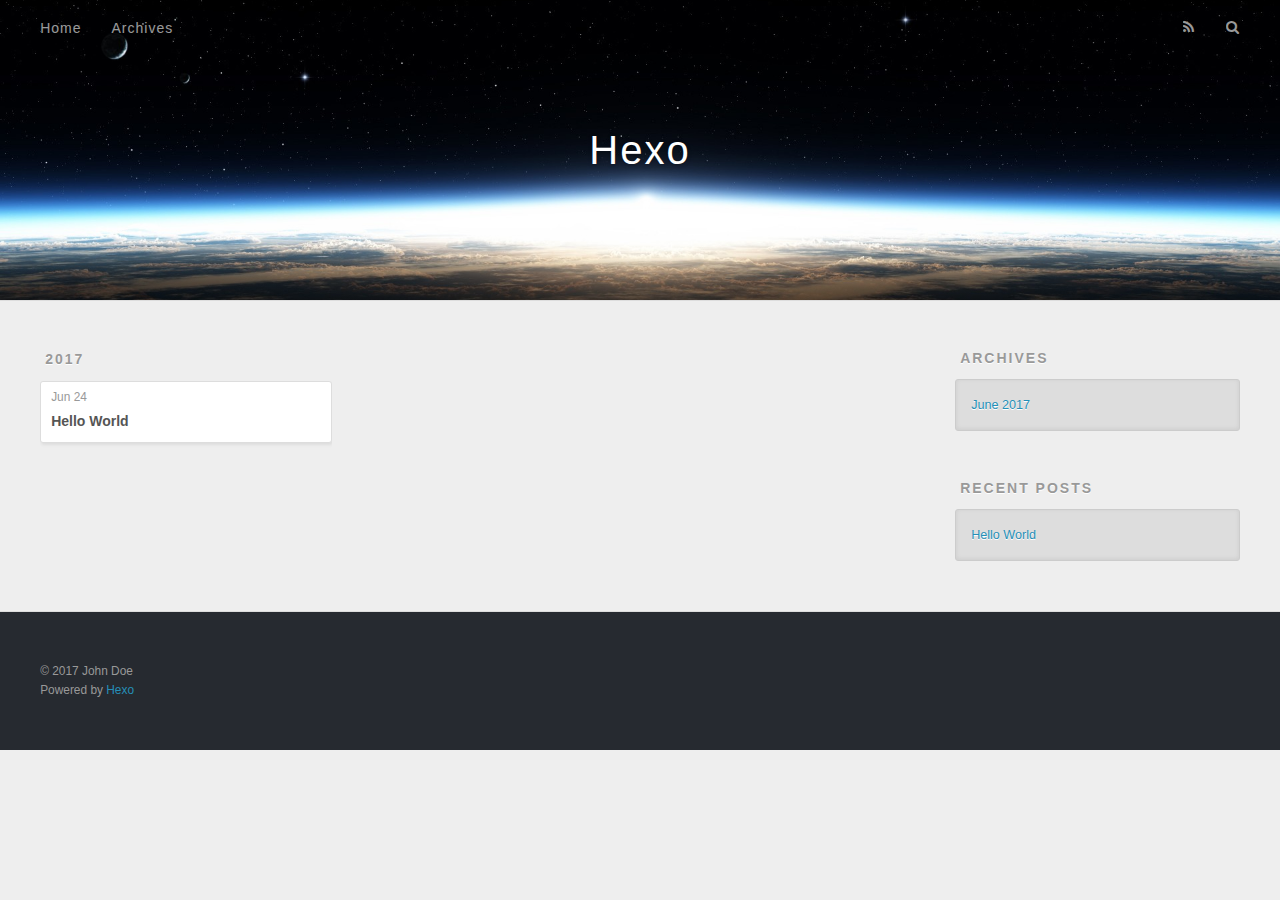
==== archives/index.html @ c7973c96 "Site updated: 2017-06-24 10:52:05" ====
<!DOCTYPE html>
<html>
<head>
  <meta charset="utf-8">
  
  <title>Archives | Hexo</title>
  <meta name="viewport" content="width=device-width, initial-scale=1, maximum-scale=1">
  <meta property="og:type" content="website">
<meta property="og:title" content="Hexo">
<meta property="og:url" content="http://yoursite.com/archives/index.html">
<meta property="og:site_name" content="Hexo">
<meta name="twitter:card" content="summary">
<meta name="twitter:title" content="Hexo">
  
    <link rel="alternate" href="/atom.xml" title="Hexo" type="application/atom+xml">
  
  
    <link rel="icon" href="/favicon.png">
  
  
    <link href="//fonts.googleapis.com/css?family=Source+Code+Pro" rel="stylesheet" type="text/css">
  
  <link rel="stylesheet" href="/css/style.css">
  

</head>

<body>
  <div id="container">
    <div id="wrap">
      <header id="header">
  <div id="banner"></div>
  <div id="header-outer" class="outer">
    <div id="header-title" class="inner">
      <h1 id="logo-wrap">
        <a href="/" id="logo">Hexo</a>
      </h1>
      
    </div>
    <div id="header-inner" class="inner">
      <nav id="main-nav">
        <a id="main-nav-toggle" class="nav-icon"></a>
        
          <a class="main-nav-link" href="/">Home</a>
        
          <a class="main-nav-link" href="/archives">Archives</a>
        
      </nav>
      <nav id="sub-nav">
        
          <a id="nav-rss-link" class="nav-icon" href="/atom.xml" title="RSS Feed"></a>
        
        <a id="nav-search-btn" class="nav-icon" title="Search"></a>
      </nav>
      <div id="search-form-wrap">
        <form action="//google.com/search" method="get" accept-charset="UTF-8" class="search-form"><input type="search" name="q" class="search-form-input" placeholder="Search"><button type="submit" class="search-form-submit">&#xF002;</button><input type="hidden" name="sitesearch" value="http://yoursite.com"></form>
      </div>
    </div>
  </div>
</header>
      <div class="outer">
        <section id="main">
  
  
    
    
      
      
      <section class="archives-wrap">
        <div class="archive-year-wrap">
          <a href="/archives/2017" class="archive-year">2017</a>
        </div>
        <div class="archives">
    
    <article class="archive-article archive-type-post">
  <div class="archive-article-inner">
    <header class="archive-article-header">
      <a href="/2017/06/24/hello-world/" class="archive-article-date">
  <time datetime="2017-06-24T02:48:45.000Z" itemprop="datePublished">Jun 24</time>
</a>
      
  
    <h1 itemprop="name">
      <a class="archive-article-title" href="/2017/06/24/hello-world/">Hello World</a>
    </h1>
  

    </header>
  </div>
</article>
  
  
    </div></section>
  

</section>
        
          <aside id="sidebar">
  
    

  
    

  
    
  
    
  <div class="widget-wrap">
    <h3 class="widget-title">Archives</h3>
    <div class="widget">
      <ul class="archive-list"><li class="archive-list-item"><a class="archive-list-link" href="/archives/2017/06/">June 2017</a></li></ul>
    </div>
  </div>


  
    
  <div class="widget-wrap">
    <h3 class="widget-title">Recent Posts</h3>
    <div class="widget">
      <ul>
        
          <li>
            <a href="/2017/06/24/hello-world/">Hello World</a>
          </li>
        
      </ul>
    </div>
  </div>

  
</aside>
        
      </div>
      <footer id="footer">
  
  <div class="outer">
    <div id="footer-info" class="inner">
      &copy; 2017 John Doe<br>
      Powered by <a href="http://hexo.io/" target="_blank">Hexo</a>
    </div>
  </div>
</footer>
    </div>
    <nav id="mobile-nav">
  
    <a href="/" class="mobile-nav-link">Home</a>
  
    <a href="/archives" class="mobile-nav-link">Archives</a>
  
</nav>
    

<script src="//ajax.googleapis.com/ajax/libs/jquery/2.0.3/jquery.min.js"></script>


  <link rel="stylesheet" href="/fancybox/jquery.fancybox.css">
  <script src="/fancybox/jquery.fancybox.pack.js"></script>


<script src="/js/script.js"></script>

  </div>
</body>
</html>
---- css/style.css ----
body {
  width: 100%;
}
body:before,
body:after {
  content: "";
  display: table;
}
body:after {
  clear: both;
}
html,
body,
div,
span,
applet,
object,
iframe,
h1,
h2,
h3,
h4,
h5,
h6,
p,
blockquote,
pre,
a,
abbr,
acronym,
address,
big,
cite,
code,
del,
dfn,
em,
img,
ins,
kbd,
q,
s,
samp,
small,
strike,
strong,
sub,
sup,
tt,
var,
dl,
dt,
dd,
ol,
ul,
li,
fieldset,
form,
label,
legend,
table,
caption,
tbody,
tfoot,
thead,
tr,
th,
td {
  margin: 0;
  padding: 0;
  border: 0;
  outline: 0;
  font-weight: inherit;
  font-style: inherit;
  font-family: inherit;
  font-size: 100%;
  vertical-align: baseline;
}
body {
  line-height: 1;
  color: #000;
  background: #fff;
}
ol,
ul {
  list-style: none;
}
table {
  border-collapse: separate;
  border-spacing: 0;
  vertical-align: middle;
}
caption,
th,
td {
  text-align: left;
  font-weight: normal;
  vertical-align: middle;
}
a img {
  border: none;
}
input,
button {
  margin: 0;
  padding: 0;
}
input::-moz-focus-inner,
button::-moz-focus-inner {
  border: 0;
  padding: 0;
}
@font-face {
  font-family: FontAwesome;
  font-style: normal;
  font-weight: normal;
  src: url("fonts/fontawesome-webfont.eot?v=#4.0.3");
  src: url("fonts/fontawesome-webfont.eot?#iefix&v=#4.0.3") format("embedded-opentype"), url("fonts/fontawesome-webfont.woff?v=#4.0.3") format("woff"), url("fonts/fontawesome-webfont.ttf?v=#4.0.3") format("truetype"), url("fonts/fontawesome-webfont.svg#fontawesomeregular?v=#4.0.3") format("svg");
}
html,
body,
#container {
  height: 100%;
}
body {
  background: #eee;
  font: 14px "Helvetica Neue", Helvetica, Arial, sans-serif;
  -webkit-text-size-adjust: 100%;
}
.outer {
  max-width: 1220px;
  margin: 0 auto;
  padding: 0 20px;
}
.outer:before,
.outer:after {
  content: "";
  display: table;
}
.outer:after {
  clear: both;
}
.inner {
  display: inline;
  float: left;
  width: 98.33333333333333%;
  margin: 0 0.833333333333333%;
}
.left,
.alignleft {
  float: left;
}
.right,
.alignright {
  float: right;
}
.clear {
  clear: both;
}
#container {
  position: relative;
}
.mobile-nav-on {
  overflow: hidden;
}
#wrap {
  height: 100%;
  width: 100%;
  position: absolute;
  top: 0;
  left: 0;
  -webkit-transition: 0.2s ease-out;
  -moz-transition: 0.2s ease-out;
  -ms-transition: 0.2s ease-out;
  transition: 0.2s ease-out;
  z-index: 1;
  background: #eee;
}
.mobile-nav-on #wrap {
  left: 280px;
}
@media screen and (min-width: 768px) {
  #main {
    display: inline;
    float: left;
    width: 73.33333333333333%;
    margin: 0 0.833333333333333%;
  }
}
.article-date,
.article-category-link,
.archive-year,
.widget-title {
  text-decoration: none;
  text-transform: uppercase;
  letter-spacing: 2px;
  color: #999;
  margin-bottom: 1em;
  margin-left: 5px;
  line-height: 1em;
  text-shadow: 0 1px #fff;
  font-weight: bold;
}
.article-inner,
.archive-article-inner {
  background: #fff;
  -webkit-box-shadow: 1px 2px 3px #ddd;
  box-shadow: 1px 2px 3px #ddd;
  border: 1px solid #ddd;
  border-radius: 3px;
}
.article-entry h1,
.widget h1 {
  font-size: 2em;
}
.article-entry h2,
.widget h2 {
  font-size: 1.5em;
}
.article-entry h3,
.widget h3 {
  font-size: 1.3em;
}
.article-entry h4,
.widget h4 {
  font-size: 1.2em;
}
.article-entry h5,
.widget h5 {
  font-size: 1em;
}
.article-entry h6,
.widget h6 {
  font-size: 1em;
  color: #999;
}
.article-entry hr,
.widget hr {
  border: 1px dashed #ddd;
}
.article-entry strong,
.widget strong {
  font-weight: bold;
}
.article-entry em,
.widget em,
.article-entry cite,
.widget cite {
  font-style: italic;
}
.article-entry sup,
.widget sup,
.article-entry sub,
.widget sub {
  font-size: 0.75em;
  line-height: 0;
  position: relative;
  vertical-align: baseline;
}
.article-entry sup,
.widget sup {
  top: -0.5em;
}
.article-entry sub,
.widget sub {
  bottom: -0.2em;
}
.article-entry small,
.widget small {
  font-size: 0.85em;
}
.article-entry acronym,
.widget acronym,
.article-entry abbr,
.widget abbr {
  border-bottom: 1px dotted;
}
.article-entry ul,
.widget ul,
.article-entry ol,
.widget ol,
.article-entry dl,
.widget dl {
  margin: 0 20px;
  line-height: 1.6em;
}
.article-entry ul ul,
.widget ul ul,
.article-entry ol ul,
.widget ol ul,
.article-entry ul ol,
.widget ul ol,
.article-entry ol ol,
.widget ol ol {
  margin-top: 0;
  margin-bottom: 0;
}
.article-entry ul,
.widget ul {
  list-style: disc;
}
.article-entry ol,
.widget ol {
  list-style: decimal;
}
.article-entry dt,
.widget dt {
  font-weight: bold;
}
#header {
  height: 300px;
  position: relative;
  border-bottom: 1px solid #ddd;
}
#header:before,
#header:after {
  content: "";
  position: absolute;
  left: 0;
  right: 0;
  height: 40px;
}
#header:before {
  top: 0;
  background: -webkit-linear-gradient(rgba(0,0,0,0.2), transparent);
  background: -moz-linear-gradient(rgba(0,0,0,0.2), transparent);
  background: -ms-linear-gradient(rgba(0,0,0,0.2), transparent);
  background: linear-gradient(rgba(0,0,0,0.2), transparent);
}
#header:after {
  bottom: 0;
  background: -webkit-linear-gradient(transparent, rgba(0,0,0,0.2));
  background: -moz-linear-gradient(transparent, rgba(0,0,0,0.2));
  background: -ms-linear-gradient(transparent, rgba(0,0,0,0.2));
  background: linear-gradient(transparent, rgba(0,0,0,0.2));
}
#header-outer {
  height: 100%;
  position: relative;
}
#header-inner {
  position: relative;
  overflow: hidden;
}
#banner {
  position: absolute;
  top: 0;
  left: 0;
  width: 100%;
  height: 100%;
  background: url("images/banner.jpg") center #000;
  -webkit-background-size: cover;
  -moz-background-size: cover;
  background-size: cover;
  z-index: -1;
}
#header-title {
  text-align: center;
  height: 40px;
  position: absolute;
  top: 50%;
  left: 0;
  margin-top: -20px;
}
#logo,
#subtitle {
  text-decoration: none;
  color: #fff;
  font-weight: 300;
  text-shadow: 0 1px 4px rgba(0,0,0,0.3);
}
#logo {
  font-size: 40px;
  line-height: 40px;
  letter-spacing: 2px;
}
#subtitle {
  font-size: 16px;
  line-height: 16px;
  letter-spacing: 1px;
}
#subtitle-wrap {
  margin-top: 16px;
}
#main-nav {
  float: left;
  margin-left: -15px;
}
.nav-icon,
.main-nav-link {
  float: left;
  color: #fff;
  opacity: 0.6;
  text-decoration: none;
  text-shadow: 0 1px rgba(0,0,0,0.2);
  -webkit-transition: opacity 0.2s;
  -moz-transition: opacity 0.2s;
  -ms-transition: opacity 0.2s;
  transition: opacity 0.2s;
  display: block;
  padding: 20px 15px;
}
.nav-icon:hover,
.main-nav-link:hover {
  opacity: 1;
}
.nav-icon {
  font-family: FontAwesome;
  text-align: center;
  font-size: 14px;
  width: 14px;
  height: 14px;
  padding: 20px 15px;
  position: relative;
  cursor: pointer;
}
.main-nav-link {
  font-weight: 300;
  letter-spacing: 1px;
}
@media screen and (max-width: 479px) {
  .main-nav-link {
    display: none;
  }
}
#main-nav-toggle {
  display: none;
}
#main-nav-toggle:before {
  content: "\f0c9";
}
@media screen and (max-width: 479px) {
  #main-nav-toggle {
    display: block;
  }
}
#sub-nav {
  float: right;
  margin-right: -15px;
}
#nav-rss-link:before {
  content: "\f09e";
}
#nav-search-btn:before {
  content: "\f002";
}
#search-form-wrap {
  position: absolute;
  top: 15px;
  width: 150px;
  height: 30px;
  right: -150px;
  opacity: 0;
  -webkit-transition: 0.2s ease-out;
  -moz-transition: 0.2s ease-out;
  -ms-transition: 0.2s ease-out;
  transition: 0.2s ease-out;
}
#search-form-wrap.on {
  opacity: 1;
  right: 0;
}
@media screen and (max-width: 479px) {
  #search-form-wrap {
    width: 100%;
    right: -100%;
  }
}
.search-form {
  position: absolute;
  top: 0;
  left: 0;
  right: 0;
  background: #fff;
  padding: 5px 15px;
  border-radius: 15px;
  -webkit-box-shadow: 0 0 10px rgba(0,0,0,0.3);
  box-shadow: 0 0 10px rgba(0,0,0,0.3);
}
.search-form-input {
  border: none;
  background: none;
  color: #555;
  width: 100%;
  font: 13px "Helvetica Neue", Helvetica, Arial, sans-serif;
  outline: none;
}
.search-form-input::-webkit-search-results-decoration,
.search-form-input::-webkit-search-cancel-button {
  -webkit-appearance: none;
}
.search-form-submit {
  position: absolute;
  top: 50%;
  right: 10px;
  margin-top: -7px;
  font: 13px FontAwesome;
  border: none;
  background: none;
  color: #bbb;
  cursor: pointer;
}
.search-form-submit:hover,
.search-form-submit:focus {
  color: #777;
}
.article {
  margin: 50px 0;
}
.article-inner {
  overflow: hidden;
}
.article-meta:before,
.article-meta:after {
  content: "";
  display: table;
}
.article-meta:after {
  clear: both;
}
.article-date {
  float: left;
}
.article-category {
  float: left;
  line-height: 1em;
  color: #ccc;
  text-shadow: 0 1px #fff;
  margin-left: 8px;
}
.article-category:before {
  content: "\2022";
}
.article-category-link {
  margin: 0 12px 1em;
}
.article-header {
  padding: 20px 20px 0;
}
.article-title {
  text-decoration: none;
  font-size: 2em;
  font-weight: bold;
  color: #555;
  line-height: 1.1em;
  -webkit-transition: color 0.2s;
  -moz-transition: color 0.2s;
  -ms-transition: color 0.2s;
  transition: color 0.2s;
}
a.article-title:hover {
  color: #258fb8;
}
.article-entry {
  color: #555;
  padding: 0 20px;
}
.article-entry:before,
.article-entry:after {
  content: "";
  display: table;
}
.article-entry:after {
  clear: both;
}
.article-entry p,
.article-entry table {
  line-height: 1.6em;
  margin: 1.6em 0;
}
.article-entry h1,
.article-entry h2,
.article-entry h3,
.article-entry h4,
.article-entry h5,
.article-entry h6 {
  font-weight: bold;
}
.article-entry h1,
.article-entry h2,
.article-entry h3,
.article-entry h4,
.article-entry h5,
.article-entry h6 {
  line-height: 1.1em;
  margin: 1.1em 0;
}
.article-entry a {
  color: #258fb8;
  text-decoration: none;
}
.article-entry a:hover {
  text-decoration: underline;
}
.article-entry ul,
.article-entry ol,
.article-entry dl {
  margin-top: 1.6em;
  margin-bottom: 1.6em;
}
.article-entry img,
.article-entry video {
  max-width: 100%;
  height: auto;
  display: block;
  margin: auto;
}
.article-entry iframe {
  border: none;
}
.article-entry table {
  width: 100%;
  border-collapse: collapse;
  border-spacing: 0;
}
.article-entry th {
  font-weight: bold;
  border-bottom: 3px solid #ddd;
  padding-bottom: 0.5em;
}
.article-entry td {
  border-bottom: 1px solid #ddd;
  padding: 10px 0;
}
.article-entry blockquote {
  font-family: Georgia, "Times New Roman", serif;
  font-size: 1.4em;
  margin: 1.6em 20px;
  text-align: center;
}
.article-entry blockquote footer {
  font-size: 14px;
  margin: 1.6em 0;
  font-family: "Helvetica Neue", Helvetica, Arial, sans-serif;
}
.article-entry blockquote footer cite:before {
  content: "—";
  padding: 0 0.5em;
}
.article-entry .pullquote {
  text-align: left;
  width: 45%;
  margin: 0;
}
.article-entry .pullquote.left {
  margin-left: 0.5em;
  margin-right: 1em;
}
.article-entry .pullquote.right {
  margin-right: 0.5em;
  margin-left: 1em;
}
.article-entry .caption {
  color: #999;
  display: block;
  font-size: 0.9em;
  margin-top: 0.5em;
  position: relative;
  text-align: center;
}
.article-entry .video-container {
  position: relative;
  padding-top: 56.25%;
  height: 0;
  overflow: hidden;
}
.article-entry .video-container iframe,
.article-entry .video-container object,
.article-entry .video-container embed {
  position: absolute;
  top: 0;
  left: 0;
  width: 100%;
  height: 100%;
  margin-top: 0;
}
.article-more-link a {
  display: inline-block;
  line-height: 1em;
  padding: 6px 15px;
  border-radius: 15px;
  background: #eee;
  color: #999;
  text-shadow: 0 1px #fff;
  text-decoration: none;
}
.article-more-link a:hover {
  background: #258fb8;
  color: #fff;
  text-decoration: none;
  text-shadow: 0 1px #1e7293;
}
.article-footer {
  font-size: 0.85em;
  line-height: 1.6em;
  border-top: 1px solid #ddd;
  padding-top: 1.6em;
  margin: 0 20px 20px;
}
.article-footer:before,
.article-footer:after {
  content: "";
  display: table;
}
.article-footer:after {
  clear: both;
}
.article-footer a {
  color: #999;
  text-decoration: none;
}
.article-footer a:hover {
  color: #555;
}
.article-tag-list-item {
  float: left;
  margin-right: 10px;
}
.article-tag-list-link:before {
  content: "#";
}
.article-comment-link {
  float: right;
}
.article-comment-link:before {
  content: "\f075";
  font-family: FontAwesome;
  padding-right: 8px;
}
.article-share-link {
  cursor: pointer;
  float: right;
  margin-left: 20px;
}
.article-share-link:before {
  content: "\f064";
  font-family: FontAwesome;
  padding-right: 6px;
}
#article-nav {
  position: relative;
}
#article-nav:before,
#article-nav:after {
  content: "";
  display: table;
}
#article-nav:after {
  clear: both;
}
@media screen and (min-width: 768px) {
  #article-nav {
    margin: 50px 0;
  }
  #article-nav:before {
    width: 8px;
    height: 8px;
    position: absolute;
    top: 50%;
    left: 50%;
    margin-top: -4px;
    margin-left: -4px;
    content: "";
    border-radius: 50%;
    background: #ddd;
    -webkit-box-shadow: 0 1px 2px #fff;
    box-shadow: 0 1px 2px #fff;
  }
}
.article-nav-link-wrap {
  text-decoration: none;
  text-shadow: 0 1px #fff;
  color: #999;
  -webkit-box-sizing: border-box;
  -moz-box-sizing: border-box;
  box-sizing: border-box;
  margin-top: 50px;
  text-align: center;
  display: block;
}
.article-nav-link-wrap:hover {
  color: #555;
}
@media screen and (min-width: 768px) {
  .article-nav-link-wrap {
    width: 50%;
    margin-top: 0;
  }
}
@media screen and (min-width: 768px) {
  #article-nav-newer {
    float: left;
    text-align: right;
    padding-right: 20px;
  }
}
@media screen and (min-width: 768px) {
  #article-nav-older {
    float: right;
    text-align: left;
    padding-left: 20px;
  }
}
.article-nav-caption {
  text-transform: uppercase;
  letter-spacing: 2px;
  color: #ddd;
  line-height: 1em;
  font-weight: bold;
}
#article-nav-newer .article-nav-caption {
  margin-right: -2px;
}
.article-nav-title {
  font-size: 0.85em;
  line-height: 1.6em;
  margin-top: 0.5em;
}
.article-share-box {
  position: absolute;
  display: none;
  background: #fff;
  -webkit-box-shadow: 1px 2px 10px rgba(0,0,0,0.2);
  box-shadow: 1px 2px 10px rgba(0,0,0,0.2);
  border-radius: 3px;
  margin-left: -145px;
  overflow: hidden;
  z-index: 1;
}
.article-share-box.on {
  display: block;
}
.article-share-input {
  width: 100%;
  background: none;
  -webkit-box-sizing: border-box;
  -moz-box-sizing: border-box;
  box-sizing: border-box;
  font: 14px "Helvetica Neue", Helvetica, Arial, sans-serif;
  padding: 0 15px;
  color: #555;
  outline: none;
  border: 1px solid #ddd;
  border-radius: 3px 3px 0 0;
  height: 36px;
  line-height: 36px;
}
.article-share-links {
  background: #eee;
}
.article-share-links:before,
.article-share-links:after {
  content: "";
  display: table;
}
.article-share-links:after {
  clear: both;
}
.article-share-twitter,
.article-share-facebook,
.article-share-pinterest,
.article-share-google {
  width: 50px;
  height: 36px;
  display: block;
  float: left;
  position: relative;
  color: #999;
  text-shadow: 0 1px #fff;
}
.article-share-twitter:before,
.article-share-facebook:before,
.article-share-pinterest:before,
.article-share-google:before {
  font-size: 20px;
  font-family: FontAwesome;
  width: 20px;
  height: 20px;
  position: absolute;
  top: 50%;
  left: 50%;
  margin-top: -10px;
  margin-left: -10px;
  text-align: center;
}
.article-share-twitter:hover,
.article-share-facebook:hover,
.article-share-pinterest:hover,
.article-share-google:hover {
  color: #fff;
}
.article-share-twitter:before {
  content: "\f099";
}
.article-share-twitter:hover {
  background: #00aced;
  text-shadow: 0 1px #008abe;
}
.article-share-facebook:before {
  content: "\f09a";
}
.article-share-facebook:hover {
  background: #3b5998;
  text-shadow: 0 1px #2f477a;
}
.article-share-pinterest:before {
  content: "\f0d2";
}
.article-share-pinterest:hover {
  background: #cb2027;
  text-shadow: 0 1px #a21a1f;
}
.article-share-google:before {
  content: "\f0d5";
}
.article-share-google:hover {
  background: #dd4b39;
  text-shadow: 0 1px #be3221;
}
.article-gallery {
  background: #000;
  position: relative;
}
.article-gallery-photos {
  position: relative;
  overflow: hidden;
}
.article-gallery-img {
  display: none;
  max-width: 100%;
}
.article-gallery-img:first-child {
  display: block;
}
.article-gallery-img.loaded {
  position: absolute;
  display: block;
}
.article-gallery-img img {
  display: block;
  max-width: 100%;
  margin: 0 auto;
}
#comments {
  background: #fff;
  -webkit-box-shadow: 1px 2px 3px #ddd;
  box-shadow: 1px 2px 3px #ddd;
  padding: 20px;
  border: 1px solid #ddd;
  border-radius: 3px;
  margin: 50px 0;
}
#comments a {
  color: #258fb8;
}
.archives-wrap {
  margin: 50px 0;
}
.archives:before,
.archives:after {
  content: "";
  display: table;
}
.archives:after {
  clear: both;
}
.archive-year-wrap {
  margin-bottom: 1em;
}
.archives {
  -webkit-column-gap: 10px;
  -moz-column-gap: 10px;
  column-gap: 10px;
}
@media screen and (min-width: 480px) and (max-width: 767px) {
  .archives {
    -webkit-column-count: 2;
    -moz-column-count: 2;
    column-count: 2;
  }
}
@media screen and (min-width: 768px) {
  .archives {
    -webkit-column-count: 3;
    -moz-column-count: 3;
    column-count: 3;
  }
}
.archive-article {
  -webkit-column-break-inside: avoid;
  page-break-inside: avoid;
  overflow: hidden;
  break-inside: avoid-column;
}
.archive-article-inner {
  padding: 10px;
  margin-bottom: 15px;
}
.archive-article-title {
  text-decoration: none;
  font-weight: bold;
  color: #555;
  -webkit-transition: color 0.2s;
  -moz-transition: color 0.2s;
  -ms-transition: color 0.2s;
  transition: color 0.2s;
  line-height: 1.6em;
}
.archive-article-title:hover {
  color: #258fb8;
}
.archive-article-footer {
  margin-top: 1em;
}
.archive-article-date {
  color: #999;
  text-decoration: none;
  font-size: 0.85em;
  line-height: 1em;
  margin-bottom: 0.5em;
  display: block;
}
#page-nav {
  margin: 50px auto;
  background: #fff;
  -webkit-box-shadow: 1px 2px 3px #ddd;
  box-shadow: 1px 2px 3px #ddd;
  border: 1px solid #ddd;
  border-radius: 3px;
  text-align: center;
  color: #999;
  overflow: hidden;
}
#page-nav:before,
#page-nav:after {
  content: "";
  display: table;
}
#page-nav:after {
  clear: both;
}
#page-nav a,
#page-nav span {
  padding: 10px 20px;
  line-height: 1;
  height: 2ex;
}
#page-nav a {
  color: #999;
  text-decoration: none;
}
#page-nav a:hover {
  background: #999;
  color: #fff;
}
#page-nav .prev {
  float: left;
}
#page-nav .next {
  float: right;
}
#page-nav .page-number {
  display: inline-block;
}
@media screen and (max-width: 479px) {
  #page-nav .page-number {
    display: none;
  }
}
#page-nav .current {
  color: #555;
  font-weight: bold;
}
#page-nav .space {
  color: #ddd;
}
#footer {
  background: #262a30;
  padding: 50px 0;
  border-top: 1px solid #ddd;
  color: #999;
}
#footer a {
  color: #258fb8;
  text-decoration: none;
}
#footer a:hover {
  text-decoration: underline;
}
#footer-info {
  line-height: 1.6em;
  font-size: 0.85em;
}
.article-entry pre,
.article-entry .highlight {
  background: #2d2d2d;
  margin: 0 -20px;
  padding: 15px 20px;
  border-style: solid;
  border-color: #ddd;
  border-width: 1px 0;
  overflow: auto;
  color: #ccc;
  line-height: 22.400000000000002px;
}
.article-entry .highlight .gutter pre,
.article-entry .gist .gist-file .gist-data .line-numbers {
  color: #666;
  font-size: 0.85em;
}
.article-entry pre,
.article-entry code {
  font-family: "Source Code Pro", Consolas, Monaco, Menlo, Consolas, monospace;
}
.article-entry code {
  background: #eee;
  text-shadow: 0 1px #fff;
  padding: 0 0.3em;
}
.article-entry pre code {
  background: none;
  text-shadow: none;
  padding: 0;
}
.article-entry .highlight pre {
  border: none;
  margin: 0;
  padding: 0;
}
.article-entry .highlight table {
  margin: 0;
  width: auto;
}
.article-entry .highlight td {
  border: none;
  padding: 0;
}
.article-entry .highlight figcaption {
  font-size: 0.85em;
  color: #999;
  line-height: 1em;
  margin-bottom: 1em;
}
.article-entry .highlight figcaption:before,
.article-entry .highlight figcaption:after {
  content: "";
  display: table;
}
.article-entry .highlight figcaption:after {
  clear: both;
}
.article-entry .highlight figcaption a {
  float: right;
}
.article-entry .highlight .gutter pre {
  text-align: right;
  padding-right: 20px;
}
.article-entry .highlight .line {
  height: 22.400000000000002px;
}
.article-entry .highlight .line.marked {
  background: #515151;
}
.article-entry .gist {
  margin: 0 -20px;
  border-style: solid;
  border-color: #ddd;
  border-width: 1px 0;
  background: #2d2d2d;
  padding: 15px 20px 15px 0;
}
.article-entry .gist .gist-file {
  border: none;
  font-family: "Source Code Pro", Consolas, Monaco, Menlo, Consolas, monospace;
  margin: 0;
}
.article-entry .gist .gist-file .gist-data {
  background: none;
  border: none;
}
.article-entry .gist .gist-file .gist-data .line-numbers {
  background: none;
  border: none;
  padding: 0 20px 0 0;
}
.article-entry .gist .gist-file .gist-data .line-data {
  padding: 0 !important;
}
.article-entry .gist .gist-file .highlight {
  margin: 0;
  padding: 0;
  border: none;
}
.article-entry .gist .gist-file .gist-meta {
  background: #2d2d2d;
  color: #999;
  font: 0.85em "Helvetica Neue", Helvetica, Arial, sans-serif;
  text-shadow: 0 0;
  padding: 0;
  margin-top: 1em;
  margin-left: 20px;
}
.article-entry .gist .gist-file .gist-meta a {
  color: #258fb8;
  font-weight: normal;
}
.article-entry .gist .gist-file .gist-meta a:hover {
  text-decoration: underline;
}
pre .comment,
pre .title {
  color: #999;
}
pre .variable,
pre .attribute,
pre .tag,
pre .regexp,
pre .ruby .constant,
pre .xml .tag .title,
pre .xml .pi,
pre .xml .doctype,
pre .html .doctype,
pre .css .id,
pre .css .class,
pre .css .pseudo {
  color: #f2777a;
}
pre .number,
pre .preprocessor,
pre .built_in,
pre .literal,
pre .params,
pre .constant {
  color: #f99157;
}
pre .class,
pre .ruby .class .title,
pre .css .rules .attribute {
  color: #9c9;
}
pre .string,
pre .value,
pre .inheritance,
pre .header,
pre .ruby .symbol,
pre .xml .cdata {
  color: #9c9;
}
pre .css .hexcolor {
  color: #6cc;
}
pre .function,
pre .python .decorator,
pre .python .title,
pre .ruby .function .title,
pre .ruby .title .keyword,
pre .perl .sub,
pre .javascript .title,
pre .coffeescript .title {
  color: #69c;
}
pre .keyword,
pre .javascript .function {
  color: #c9c;
}
@media screen and (max-width: 479px) {
  #mobile-nav {
    position: absolute;
    top: 0;
    left: 0;
    width: 280px;
    height: 100%;
    background: #191919;
    border-right: 1px solid #fff;
  }
}
@media screen and (max-width: 479px) {
  .mobile-nav-link {
    display: block;
    color: #999;
    text-decoration: none;
    padding: 15px 20px;
    font-weight: bold;
  }
  .mobile-nav-link:hover {
    color: #fff;
  }
}
@media screen and (min-width: 768px) {
  #sidebar {
    display: inline;
    float: left;
    width: 23.333333333333332%;
    margin: 0 0.833333333333333%;
  }
}
.widget-wrap {
  margin: 50px 0;
}
.widget {
  color: #777;
  text-shadow: 0 1px #fff;
  background: #ddd;
  -webkit-box-shadow: 0 -1px 4px #ccc inset;
  box-shadow: 0 -1px 4px #ccc inset;
  border: 1px solid #ccc;
  padding: 15px;
  border-radius: 3px;
}
.widget a {
  color: #258fb8;
  text-decoration: none;
}
.widget a:hover {
  text-decoration: underline;
}
.widget ul ul,
.widget ol ul,
.widget dl ul,
.widget ul ol,
.widget ol ol,
.widget dl ol,
.widget ul dl,
.widget ol dl,
.widget dl dl {
  margin-left: 15px;
  list-style: disc;
}
.widget {
  line-height: 1.6em;
  word-wrap: break-word;
  font-size: 0.9em;
}
.widget ul,
.widget ol {
  list-style: none;
  margin: 0;
}
.widget ul ul,
.widget ol ul,
.widget ul ol,
.widget ol ol {
  margin: 0 20px;
}
.widget ul ul,
.widget ol ul {
  list-style: disc;
}
.widget ul ol,
.widget ol ol {
  list-style: decimal;
}
.category-list-count,
.tag-list-count,
.archive-list-count {
  padding-left: 5px;
  color: #999;
  font-size: 0.85em;
}
.category-list-count:before,
.tag-list-count:before,
.archive-list-count:before {
  content: "(";
}
.category-list-count:after,
.tag-list-count:after,
.archive-list-count:after {
  content: ")";
}
.tagcloud a {
  margin-right: 5px;
  display: inline-block;
}
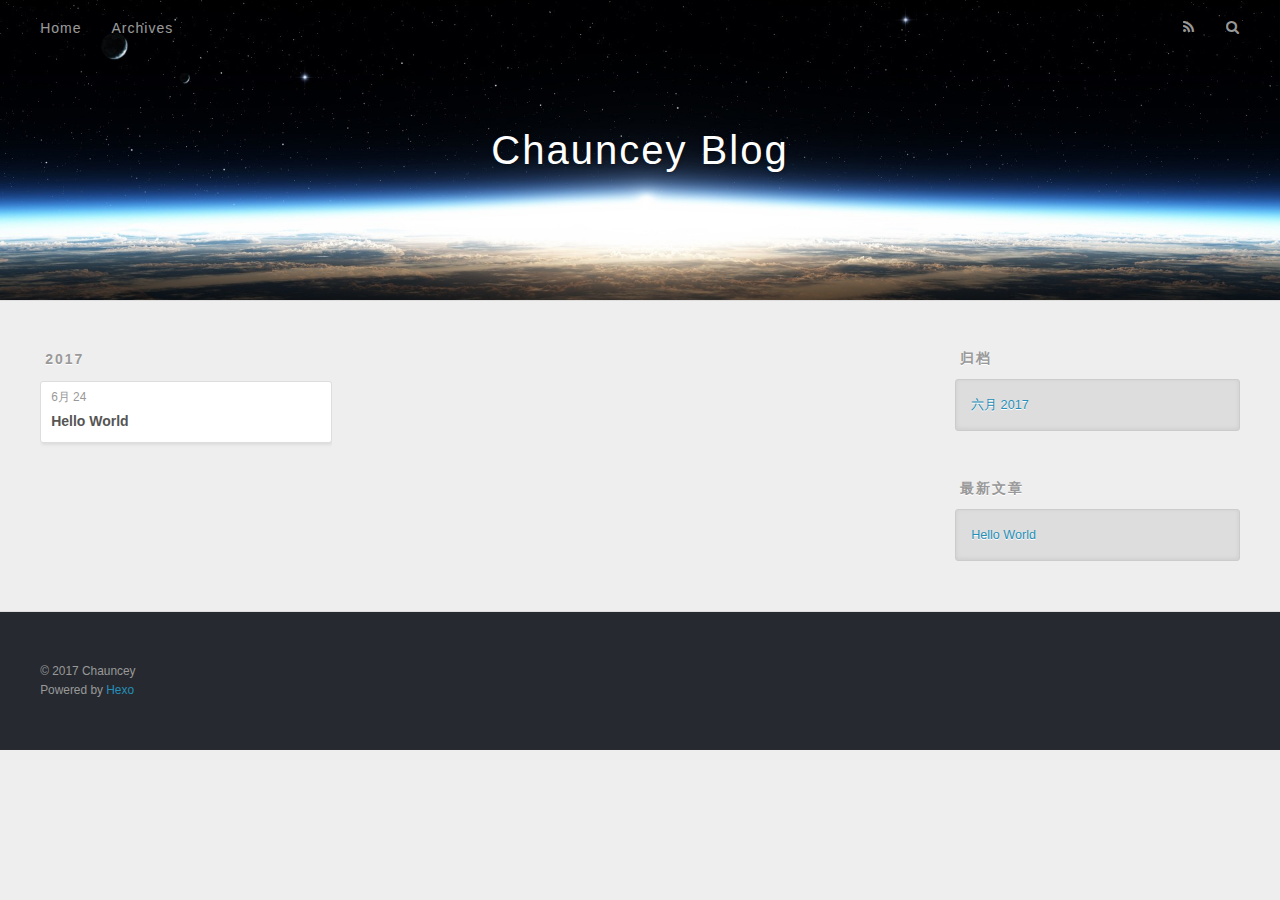
==== commit 3e22c209: "Site updated: 2017-06-24 11:00:03" ====
--- a/archives/index.html
+++ b/archives/index.html
@@ -3,16 +3,19 @@
 <head>
   <meta charset="utf-8">
   
-  <title>Archives | Hexo</title>
+  <title>归档 | Chauncey Blog</title>
   <meta name="viewport" content="width=device-width, initial-scale=1, maximum-scale=1">
-  <meta property="og:type" content="website">
-<meta property="og:title" content="Hexo">
-<meta property="og:url" content="http://yoursite.com/archives/index.html">
-<meta property="og:site_name" content="Hexo">
+  <meta name="description" content="blog">
+<meta property="og:type" content="website">
+<meta property="og:title" content="Chauncey Blog">
+<meta property="og:url" content="cxrainie.top/archives/index.html">
+<meta property="og:site_name" content="Chauncey Blog">
+<meta property="og:description" content="blog">
 <meta name="twitter:card" content="summary">
-<meta name="twitter:title" content="Hexo">
+<meta name="twitter:title" content="Chauncey Blog">
+<meta name="twitter:description" content="blog">
   
-    <link rel="alternate" href="/atom.xml" title="Hexo" type="application/atom+xml">
+    <link rel="alternate" href="/atom.xml" title="Chauncey Blog" type="application/atom+xml">
   
   
     <link rel="icon" href="/favicon.png">
@@ -33,7 +36,7 @@
   <div id="header-outer" class="outer">
     <div id="header-title" class="inner">
       <h1 id="logo-wrap">
-        <a href="/" id="logo">Hexo</a>
+        <a href="/" id="logo">Chauncey Blog</a>
       </h1>
       
     </div>
@@ -50,10 +53,10 @@
         
           <a id="nav-rss-link" class="nav-icon" href="/atom.xml" title="RSS Feed"></a>
         
-        <a id="nav-search-btn" class="nav-icon" title="Search"></a>
+        <a id="nav-search-btn" class="nav-icon" title="搜索"></a>
       </nav>
       <div id="search-form-wrap">
-        <form action="//google.com/search" method="get" accept-charset="UTF-8" class="search-form"><input type="search" name="q" class="search-form-input" placeholder="Search"><button type="submit" class="search-form-submit">&#xF002;</button><input type="hidden" name="sitesearch" value="http://yoursite.com"></form>
+        <form action="//google.com/search" method="get" accept-charset="UTF-8" class="search-form"><input type="search" name="q" class="search-form-input" placeholder="Search"><button type="submit" class="search-form-submit">&#xF002;</button><input type="hidden" name="sitesearch" value="cxrainie.top"></form>
       </div>
     </div>
   </div>
@@ -76,7 +79,7 @@
   <div class="archive-article-inner">
     <header class="archive-article-header">
       <a href="/2017/06/24/hello-world/" class="archive-article-date">
-  <time datetime="2017-06-24T02:48:45.000Z" itemprop="datePublished">Jun 24</time>
+  <time datetime="2017-06-24T02:48:45.000Z" itemprop="datePublished">6月 24</time>
 </a>
       
   
@@ -107,9 +110,9 @@
   
     
   <div class="widget-wrap">
-    <h3 class="widget-title">Archives</h3>
+    <h3 class="widget-title">归档</h3>
     <div class="widget">
-      <ul class="archive-list"><li class="archive-list-item"><a class="archive-list-link" href="/archives/2017/06/">June 2017</a></li></ul>
+      <ul class="archive-list"><li class="archive-list-item"><a class="archive-list-link" href="/archives/2017/06/">六月 2017</a></li></ul>
     </div>
   </div>
 
@@ -117,7 +120,7 @@
   
     
   <div class="widget-wrap">
-    <h3 class="widget-title">Recent Posts</h3>
+    <h3 class="widget-title">最新文章</h3>
     <div class="widget">
       <ul>
         
@@ -137,7 +140,7 @@
   
   <div class="outer">
     <div id="footer-info" class="inner">
-      &copy; 2017 John Doe<br>
+      &copy; 2017 Chauncey<br>
       Powered by <a href="http://hexo.io/" target="_blank">Hexo</a>
     </div>
   </div>
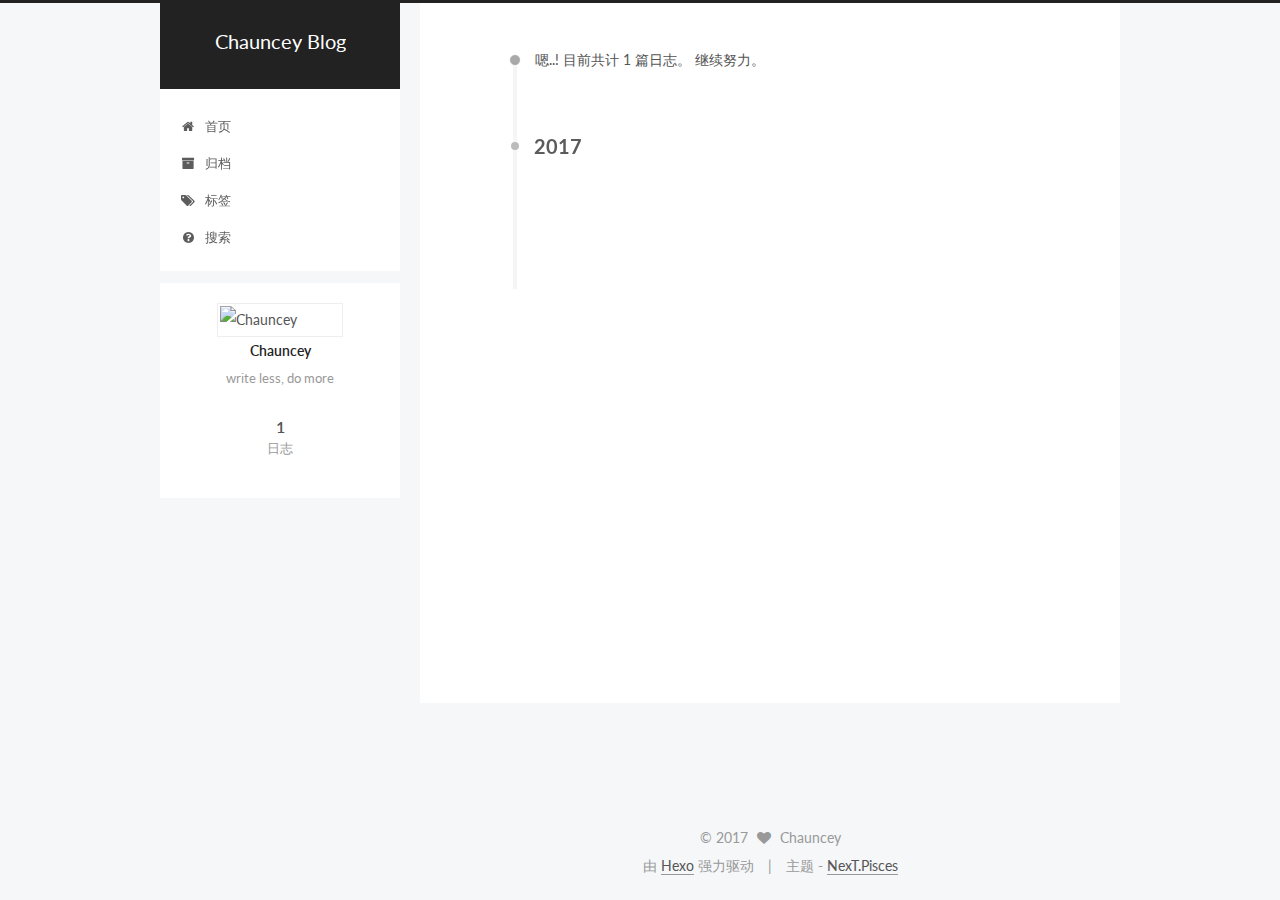
==== commit 51d3f347: "Site updated: 2017-06-24 11:32:30" ====
--- a/archives/index.html
+++ b/archives/index.html
@@ -1,169 +1,596 @@
-<!DOCTYPE html>
-<html>
+<!doctype html>
+
+
+
+  
+
+
+<html class="theme-next pisces use-motion" lang="zh-Hans">
 <head>
-  <meta charset="utf-8">
-  
-  <title>归档 | Chauncey Blog</title>
-  <meta name="viewport" content="width=device-width, initial-scale=1, maximum-scale=1">
-  <meta name="description" content="blog">
+  <meta charset="UTF-8"/>
+<meta http-equiv="X-UA-Compatible" content="IE=edge" />
+<meta name="viewport" content="width=device-width, initial-scale=1, maximum-scale=1"/>
+
+
+
+
+
+
+
+
+
+<meta http-equiv="Cache-Control" content="no-transform" />
+<meta http-equiv="Cache-Control" content="no-siteapp" />
+
+
+
+
+
+
+
+
+
+
+
+
+
+
+
+  
+  
+  <link href="/lib/fancybox/source/jquery.fancybox.css?v=2.1.5" rel="stylesheet" type="text/css" />
+
+
+
+
+  
+  
+  
+  
+
+  
+    
+    
+  
+
+  
+
+  
+
+  
+
+  
+
+  
+    
+    
+    <link href="//fonts.googleapis.com/css?family=Lato:300,300italic,400,400italic,700,700italic&subset=latin,latin-ext" rel="stylesheet" type="text/css">
+  
+
+
+
+
+
+
+<link href="/lib/font-awesome/css/font-awesome.min.css?v=4.6.2" rel="stylesheet" type="text/css" />
+
+<link href="/css/main.css?v=5.1.1" rel="stylesheet" type="text/css" />
+
+
+  <meta name="keywords" content="Hexo, NexT" />
+
+
+
+
+
+
+
+
+  <link rel="shortcut icon" type="image/x-icon" href="/favicon.ico?v=5.1.1" />
+
+
+
+
+
+
+<meta name="description" content="write less, do more">
 <meta property="og:type" content="website">
 <meta property="og:title" content="Chauncey Blog">
-<meta property="og:url" content="cxrainie.top/archives/index.html">
+<meta property="og:url" content="http://cxrainie.top/archives/index.html">
 <meta property="og:site_name" content="Chauncey Blog">
-<meta property="og:description" content="blog">
+<meta property="og:description" content="write less, do more">
 <meta name="twitter:card" content="summary">
 <meta name="twitter:title" content="Chauncey Blog">
-<meta name="twitter:description" content="blog">
-  
-    <link rel="alternate" href="/atom.xml" title="Chauncey Blog" type="application/atom+xml">
-  
-  
-    <link rel="icon" href="/favicon.png">
-  
-  
-    <link href="//fonts.googleapis.com/css?family=Source+Code+Pro" rel="stylesheet" type="text/css">
-  
-  <link rel="stylesheet" href="/css/style.css">
-  
+<meta name="twitter:description" content="write less, do more">
+
+
+
+<script type="text/javascript" id="hexo.configurations">
+  var NexT = window.NexT || {};
+  var CONFIG = {
+    root: '/',
+    scheme: 'Pisces',
+    sidebar: {"position":"left","display":"post","offset":12,"offset_float":0,"b2t":false,"scrollpercent":false},
+    fancybox: true,
+    motion: true,
+    duoshuo: {
+      userId: '0',
+      author: 'Chauncey'
+    },
+    algolia: {
+      applicationID: '',
+      apiKey: '',
+      indexName: '',
+      hits: {"per_page":10},
+      labels: {"input_placeholder":"Search for Posts","hits_empty":"We didn't find any results for the search: ${query}","hits_stats":"${hits} results found in ${time} ms"}
+    }
+  };
+</script>
+
+
+
+  <link rel="canonical" href="http://cxrainie.top/archives/"/>
+
+
+
+
+
+  <title>归档 | Chauncey Blog</title>
+  
+
+
+
+
+
+
+
+
+
+
+
+
+
 
 </head>
 
-<body>
-  <div id="container">
-    <div id="wrap">
-      <header id="header">
-  <div id="banner"></div>
-  <div id="header-outer" class="outer">
-    <div id="header-title" class="inner">
-      <h1 id="logo-wrap">
-        <a href="/" id="logo">Chauncey Blog</a>
-      </h1>
-      
+<body itemscope itemtype="http://schema.org/WebPage" lang="zh-Hans">
+
+  
+  
+    
+  
+
+  <div class="container sidebar-position-left  page-archive  ">
+    <div class="headband"></div>
+
+    <header id="header" class="header" itemscope itemtype="http://schema.org/WPHeader">
+      <div class="header-inner"><div class="site-brand-wrapper">
+  <div class="site-meta ">
+    
+
+    <div class="custom-logo-site-title">
+      <a href="/"  class="brand" rel="start">
+        <span class="logo-line-before"><i></i></span>
+        <span class="site-title">Chauncey Blog</span>
+        <span class="logo-line-after"><i></i></span>
+      </a>
     </div>
-    <div id="header-inner" class="inner">
-      <nav id="main-nav">
-        <a id="main-nav-toggle" class="nav-icon"></a>
-        
-          <a class="main-nav-link" href="/">Home</a>
-        
-          <a class="main-nav-link" href="/archives">Archives</a>
-        
-      </nav>
-      <nav id="sub-nav">
-        
-          <a id="nav-rss-link" class="nav-icon" href="/atom.xml" title="RSS Feed"></a>
-        
-        <a id="nav-search-btn" class="nav-icon" title="搜索"></a>
-      </nav>
-      <div id="search-form-wrap">
-        <form action="//google.com/search" method="get" accept-charset="UTF-8" class="search-form"><input type="search" name="q" class="search-form-input" placeholder="Search"><button type="submit" class="search-form-submit">&#xF002;</button><input type="hidden" name="sitesearch" value="cxrainie.top"></form>
+      
+        <p class="site-subtitle"></p>
+      
+  </div>
+
+  <div class="site-nav-toggle">
+    <button>
+      <span class="btn-bar"></span>
+      <span class="btn-bar"></span>
+      <span class="btn-bar"></span>
+    </button>
+  </div>
+</div>
+
+<nav class="site-nav">
+  
+
+  
+    <ul id="menu" class="menu">
+      
+        
+        <li class="menu-item menu-item-home">
+          <a href="/" rel="section">
+            
+              <i class="menu-item-icon fa fa-fw fa-home"></i> <br />
+            
+            首页
+          </a>
+        </li>
+      
+        
+        <li class="menu-item menu-item-archives">
+          <a href="/archives/" rel="section">
+            
+              <i class="menu-item-icon fa fa-fw fa-archive"></i> <br />
+            
+            归档
+          </a>
+        </li>
+      
+        
+        <li class="menu-item menu-item-tags">
+          <a href="/tags/" rel="section">
+            
+              <i class="menu-item-icon fa fa-fw fa-tags"></i> <br />
+            
+            标签
+          </a>
+        </li>
+      
+        
+        <li class="menu-item menu-item-search">
+          <a href="/search/" rel="section">
+            
+              <i class="menu-item-icon fa fa-fw fa-question-circle"></i> <br />
+            
+            搜索
+          </a>
+        </li>
+      
+
+      
+    </ul>
+  
+
+  
+</nav>
+
+
+
+ </div>
+    </header>
+
+    <main id="main" class="main">
+      <div class="main-inner">
+        <div class="content-wrap">
+          <div id="content" class="content">
+            
+
+  <section id="posts" class="posts-collapse">
+    <span class="archive-move-on"></span>
+
+    <span class="archive-page-counter">
+      
+      
+      
+        
+      
+      嗯..! 目前共计 1 篇日志。 继续努力。
+    </span>
+
+    
+
+      
+      
+      
+
+      
+        
+        <div class="collection-title">
+          <h2 class="archive-year motion-element" id="archive-year-2017">2017</h2>
+        </div>
+      
+      
+
+      
+
+  <article class="post post-type-normal" itemscope itemtype="http://schema.org/Article">
+    <header class="post-header">
+
+      <h2 class="post-title">
+        
+            <a class="post-title-link" href="/2017/06/24/hello-world/" itemprop="url">
+              
+                <span itemprop="name">Hello World</span>
+              
+            </a>
+        
+      </h2>
+
+      <div class="post-meta">
+        <time class="post-time" itemprop="dateCreated"
+              datetime="2017-06-24T10:48:45+08:00"
+              content="2017-06-24" >
+          06-24
+        </time>
       </div>
+
+    </header>
+  </article>
+
+
+
+    
+
+  </section>
+
+  
+
+
+
+          </div>
+          
+
+
+          
+
+        </div>
+        
+          
+  
+  <div class="sidebar-toggle">
+    <div class="sidebar-toggle-line-wrap">
+      <span class="sidebar-toggle-line sidebar-toggle-line-first"></span>
+      <span class="sidebar-toggle-line sidebar-toggle-line-middle"></span>
+      <span class="sidebar-toggle-line sidebar-toggle-line-last"></span>
     </div>
   </div>
-</header>
-      <div class="outer">
-        <section id="main">
-  
-  
-    
-    
-      
-      
-      <section class="archives-wrap">
-        <div class="archive-year-wrap">
-          <a href="/archives/2017" class="archive-year">2017</a>
+
+  <aside id="sidebar" class="sidebar">
+    <div class="sidebar-inner">
+
+      
+
+      
+
+      <section class="site-overview sidebar-panel sidebar-panel-active">
+        <div class="site-author motion-element" itemprop="author" itemscope itemtype="http://schema.org/Person">
+          <img class="site-author-image" itemprop="image"
+               src="http://img2.imgtn.bdimg.com/it/u=268904881,3430457425&fm=26&gp=0.jpg"
+               alt="Chauncey" />
+          <p class="site-author-name" itemprop="name">Chauncey</p>
+           
+              <p class="site-description motion-element" itemprop="description">write less, do more</p>
+          
         </div>
-        <div class="archives">
-    
-    <article class="archive-article archive-type-post">
-  <div class="archive-article-inner">
-    <header class="archive-article-header">
-      <a href="/2017/06/24/hello-world/" class="archive-article-date">
-  <time datetime="2017-06-24T02:48:45.000Z" itemprop="datePublished">6月 24</time>
-</a>
-      
-  
-    <h1 itemprop="name">
-      <a class="archive-article-title" href="/2017/06/24/hello-world/">Hello World</a>
-    </h1>
-  
-
-    </header>
+        <nav class="site-state motion-element">
+
+          
+            <div class="site-state-item site-state-posts">
+              <a href="/archives/">
+                <span class="site-state-item-count">1</span>
+                <span class="site-state-item-name">日志</span>
+              </a>
+            </div>
+          
+
+          
+
+          
+
+        </nav>
+
+        
+
+        <div class="links-of-author motion-element">
+          
+        </div>
+
+        
+        
+
+        
+        
+
+        
+
+
+      </section>
+
+      
+
+      
+
+    </div>
+  </aside>
+
+
+        
+      </div>
+    </main>
+
+    <footer id="footer" class="footer">
+      <div class="footer-inner">
+        <div class="copyright" >
+  
+  &copy; 
+  <span itemprop="copyrightYear">2017</span>
+  <span class="with-love">
+    <i class="fa fa-heart"></i>
+  </span>
+  <span class="author" itemprop="copyrightHolder">Chauncey</span>
+</div>
+
+
+<div class="powered-by">
+  由 <a class="theme-link" href="https://hexo.io">Hexo</a> 强力驱动
+</div>
+
+<div class="theme-info">
+  主题 -
+  <a class="theme-link" href="https://github.com/iissnan/hexo-theme-next">
+    NexT.Pisces
+  </a>
+</div>
+
+
+        
+
+        
+      </div>
+    </footer>
+
+    
+      <div class="back-to-top">
+        <i class="fa fa-arrow-up"></i>
+        
+      </div>
+    
+
   </div>
-</article>
-  
-  
-    </div></section>
-  
-
-</section>
-        
-          <aside id="sidebar">
-  
-    
-
-  
-    
-
-  
-    
-  
-    
-  <div class="widget-wrap">
-    <h3 class="widget-title">归档</h3>
-    <div class="widget">
-      <ul class="archive-list"><li class="archive-list-item"><a class="archive-list-link" href="/archives/2017/06/">六月 2017</a></li></ul>
-    </div>
-  </div>
-
-
-  
-    
-  <div class="widget-wrap">
-    <h3 class="widget-title">最新文章</h3>
-    <div class="widget">
-      <ul>
-        
-          <li>
-            <a href="/2017/06/24/hello-world/">Hello World</a>
-          </li>
-        
-      </ul>
-    </div>
-  </div>
-
-  
-</aside>
-        
-      </div>
-      <footer id="footer">
-  
-  <div class="outer">
-    <div id="footer-info" class="inner">
-      &copy; 2017 Chauncey<br>
-      Powered by <a href="http://hexo.io/" target="_blank">Hexo</a>
-    </div>
-  </div>
-</footer>
-    </div>
-    <nav id="mobile-nav">
-  
-    <a href="/" class="mobile-nav-link">Home</a>
-  
-    <a href="/archives" class="mobile-nav-link">Archives</a>
-  
-</nav>
-    
-
-<script src="//ajax.googleapis.com/ajax/libs/jquery/2.0.3/jquery.min.js"></script>
-
-
-  <link rel="stylesheet" href="/fancybox/jquery.fancybox.css">
-  <script src="/fancybox/jquery.fancybox.pack.js"></script>
-
-
-<script src="/js/script.js"></script>
-
-  </div>
+
+  
+
+<script type="text/javascript">
+  if (Object.prototype.toString.call(window.Promise) !== '[object Function]') {
+    window.Promise = null;
+  }
+</script>
+
+
+
+
+
+
+
+
+
+  
+
+
+
+
+
+
+
+
+
+
+
+
+  
+  <script type="text/javascript" src="/lib/jquery/index.js?v=2.1.3"></script>
+
+  
+  <script type="text/javascript" src="/lib/fastclick/lib/fastclick.min.js?v=1.0.6"></script>
+
+  
+  <script type="text/javascript" src="/lib/jquery_lazyload/jquery.lazyload.js?v=1.9.7"></script>
+
+  
+  <script type="text/javascript" src="/lib/velocity/velocity.min.js?v=1.2.1"></script>
+
+  
+  <script type="text/javascript" src="/lib/velocity/velocity.ui.min.js?v=1.2.1"></script>
+
+  
+  <script type="text/javascript" src="/lib/fancybox/source/jquery.fancybox.pack.js?v=2.1.5"></script>
+
+
+  
+
+
+  <script type="text/javascript" src="/js/src/utils.js?v=5.1.1"></script>
+
+  <script type="text/javascript" src="/js/src/motion.js?v=5.1.1"></script>
+
+
+
+  
+  
+
+
+  <script type="text/javascript" src="/js/src/affix.js?v=5.1.1"></script>
+
+  <script type="text/javascript" src="/js/src/schemes/pisces.js?v=5.1.1"></script>
+
+
+
+  
+  
+    <script type="text/javascript" id="motion.page.archive">
+      $('.archive-year').velocity('transition.slideLeftIn');
+    </script>
+  
+
+
+  
+
+
+  <script type="text/javascript" src="/js/src/bootstrap.js?v=5.1.1"></script>
+
+
+
+  
+
+
+  
+
+
+
+
+	
+
+
+
+
+
+  
+
+
+
+
+
+  
+
+
+
+
+
+  
+
+
+
+
+
+
+  
+
+
+
+
+
+  
+
+  
+
+  
+
+  
+  
+    <script type="text/x-mathjax-config">
+      MathJax.Hub.Config({
+        tex2jax: {
+          inlineMath: [ ['$','$'], ["\\(","\\)"]  ],
+          processEscapes: true,
+          skipTags: ['script', 'noscript', 'style', 'textarea', 'pre', 'code']
+        }
+      });
+    </script>
+
+    <script type="text/x-mathjax-config">
+      MathJax.Hub.Queue(function() {
+        var all = MathJax.Hub.getAllJax(), i;
+        for (i=0; i < all.length; i += 1) {
+          all[i].SourceElement().parentNode.className += ' has-jax';
+        }
+      });
+    </script>
+    <script type="text/javascript" src="//cdn.bootcss.com/mathjax/2.7.1/latest.js?config=TeX-AMS-MML_HTMLorMML"></script>
+  
+
+
+  
+
+  
+
 </body>
-</html>+</html>
--- a/css/main.css
+++ b/css/main.css
@@ -0,0 +1,2854 @@
+/* normalize.css v3.0.2 | MIT License | git.io/normalize */
+html {
+  font-family: sans-serif; /* 1 */
+  -ms-text-size-adjust: 100%; /* 2 */
+  -webkit-text-size-adjust: 100%; /* 2 */
+}
+body {
+  margin: 0;
+}
+article,
+aside,
+details,
+figcaption,
+figure,
+footer,
+header,
+hgroup,
+main,
+menu,
+nav,
+section,
+summary {
+  display: block;
+}
+audio,
+canvas,
+progress,
+video {
+  display: inline-block; /* 1 */
+  vertical-align: baseline; /* 2 */
+}
+audio:not([controls]) {
+  display: none;
+  height: 0;
+}
+[hidden],
+template {
+  display: none;
+}
+a {
+  background-color: transparent;
+}
+a:active,
+a:hover {
+  outline: 0;
+}
+abbr[title] {
+  border-bottom: 1px dotted;
+}
+b,
+strong {
+  font-weight: bold;
+}
+dfn {
+  font-style: italic;
+}
+h1 {
+  font-size: 2em;
+  margin: 0.67em 0;
+}
+mark {
+  background: #ff0;
+  color: #000;
+}
+small {
+  font-size: 80%;
+}
+sub,
+sup {
+  font-size: 75%;
+  line-height: 0;
+  position: relative;
+  vertical-align: baseline;
+}
+sup {
+  top: -0.5em;
+}
+sub {
+  bottom: -0.25em;
+}
+img {
+  border: 0;
+}
+svg:not(:root) {
+  overflow: hidden;
+}
+figure {
+  margin: 1em 40px;
+}
+hr {
+  -moz-box-sizing: content-box;
+  box-sizing: content-box;
+  height: 0;
+}
+pre {
+  overflow: auto;
+}
+code,
+kbd,
+pre,
+samp {
+  font-family: monospace, monospace;
+  font-size: 1em;
+}
+button,
+input,
+optgroup,
+select,
+textarea {
+  color: inherit; /* 1 */
+  font: inherit; /* 2 */
+  margin: 0; /* 3 */
+}
+button {
+  overflow: visible;
+}
+button,
+select {
+  text-transform: none;
+}
+button,
+html input[type="button"],
+input[type="reset"],
+input[type="submit"] {
+  -webkit-appearance: button; /* 2 */
+  cursor: pointer; /* 3 */
+}
+button[disabled],
+html input[disabled] {
+  cursor: default;
+}
+button::-moz-focus-inner,
+input::-moz-focus-inner {
+  border: 0;
+  padding: 0;
+}
+input {
+  line-height: normal;
+}
+input[type="checkbox"],
+input[type="radio"] {
+  box-sizing: border-box; /* 1 */
+  padding: 0; /* 2 */
+}
+input[type="number"]::-webkit-inner-spin-button,
+input[type="number"]::-webkit-outer-spin-button {
+  height: auto;
+}
+input[type="search"] {
+  -webkit-appearance: textfield; /* 1 */
+  -moz-box-sizing: content-box;
+  -webkit-box-sizing: content-box; /* 2 */
+  box-sizing: content-box;
+}
+input[type="search"]::-webkit-search-cancel-button,
+input[type="search"]::-webkit-search-decoration {
+  -webkit-appearance: none;
+}
+fieldset {
+  border: 1px solid #c0c0c0;
+  margin: 0 2px;
+  padding: 0.35em 0.625em 0.75em;
+}
+legend {
+  border: 0; /* 1 */
+  padding: 0; /* 2 */
+}
+textarea {
+  overflow: auto;
+}
+optgroup {
+  font-weight: bold;
+}
+table {
+  border-collapse: collapse;
+  border-spacing: 0;
+}
+td,
+th {
+  padding: 0;
+}
+::selection {
+  background: #262a30;
+  color: #fff;
+}
+body {
+  position: relative;
+  font-family: 'Lato', "PingFang SC", "Microsoft YaHei", sans-serif;
+  font-size: 14px;
+  line-height: 2;
+  color: #555;
+  background: #f5f7f9;
+}
+@media (max-width: 767px) {
+  body {
+    padding-right: 0 !important;
+  }
+}
+@media (min-width: 768px) and (max-width: 991px) {
+  body {
+    padding-right: 0 !important;
+  }
+}
+@media (min-width: 1600px) {
+  body {
+    font-size: 16px;
+  }
+}
+h1,
+h2,
+h3,
+h4,
+h5,
+h6 {
+  margin: 0;
+  padding: 0;
+  font-weight: bold;
+  line-height: 1.5;
+  font-family: 'Lato', "PingFang SC", "Microsoft YaHei", sans-serif;
+}
+h2,
+h3,
+h4,
+h5,
+h6 {
+  margin: 20px 0 15px;
+}
+h1 {
+  font-size: 22px;
+}
+@media (max-width: 767px) {
+  h1 {
+    font-size: 18px;
+  }
+}
+h2 {
+  font-size: 20px;
+}
+@media (max-width: 767px) {
+  h2 {
+    font-size: 16px;
+  }
+}
+h3 {
+  font-size: 18px;
+}
+@media (max-width: 767px) {
+  h3 {
+    font-size: 14px;
+  }
+}
+h4 {
+  font-size: 16px;
+}
+@media (max-width: 767px) {
+  h4 {
+    font-size: 12px;
+  }
+}
+h5 {
+  font-size: 14px;
+}
+@media (max-width: 767px) {
+  h5 {
+    font-size: 10px;
+  }
+}
+h6 {
+  font-size: 12px;
+}
+@media (max-width: 767px) {
+  h6 {
+    font-size: 8px;
+  }
+}
+p {
+  margin: 0 0 25px 0;
+}
+a {
+  color: #555;
+  text-decoration: none;
+  border-bottom: 1px solid #999;
+  word-wrap: break-word;
+}
+a:hover {
+  color: #222;
+  border-bottom-color: #222;
+}
+blockquote {
+  margin: 0;
+  padding: 0;
+}
+img {
+  display: block;
+  margin: auto;
+  max-width: 100%;
+  height: auto;
+}
+hr {
+  margin: 40px 0;
+  height: 3px;
+  border: none;
+  background-color: #ddd;
+  background-image: repeating-linear-gradient(-45deg, #fff, #fff 4px, transparent 4px, transparent 8px);
+}
+blockquote {
+  padding: 0 15px;
+  color: #666;
+  border-left: 4px solid #ddd;
+}
+blockquote cite::before {
+  content: "-";
+  padding: 0 5px;
+}
+dt {
+  font-weight: 700;
+}
+dd {
+  margin: 0;
+  padding: 0;
+}
+.text-left {
+  text-align: left;
+}
+.text-center {
+  text-align: center;
+}
+.text-right {
+  text-align: right;
+}
+.text-justify {
+  text-align: justify;
+}
+.text-nowrap {
+  white-space: nowrap;
+}
+.text-lowercase {
+  text-transform: lowercase;
+}
+.text-uppercase {
+  text-transform: uppercase;
+}
+.text-capitalize {
+  text-transform: capitalize;
+}
+.center-block {
+  display: block;
+  margin-left: auto;
+  margin-right: auto;
+}
+.clearfix:before,
+.clearfix:after {
+  content: " ";
+  display: table;
+}
+.clearfix:after {
+  clear: both;
+}
+.pullquote {
+  width: 45%;
+}
+.pullquote.left {
+  float: left;
+  margin-left: 5px;
+  margin-right: 10px;
+}
+.pullquote.right {
+  float: right;
+  margin-left: 10px;
+  margin-right: 5px;
+}
+.affix.affix.affix {
+  position: fixed;
+}
+.translation {
+  margin-top: -20px;
+  font-size: 14px;
+  color: #999;
+}
+.scrollbar-measure {
+  width: 100px;
+  height: 100px;
+  overflow: scroll;
+  position: absolute;
+  top: -9999px;
+}
+.use-motion .motion-element {
+  opacity: 0;
+}
+table {
+  margin: 20px 0;
+  width: 100%;
+  border-collapse: collapse;
+  border-spacing: 0;
+  border: 1px solid #ddd;
+  font-size: 14px;
+  table-layout: fixed;
+  word-wrap: break-all;
+}
+table>tbody>tr:nth-of-type(odd) {
+  background-color: #f9f9f9;
+}
+table>tbody>tr:hover {
+  background-color: #f5f5f5;
+}
+caption,
+th,
+td {
+  padding: 8px;
+  text-align: left;
+  vertical-align: middle;
+  font-weight: normal;
+}
+th,
+td {
+  border-bottom: 3px solid #ddd;
+  border-right: 1px solid #eee;
+}
+th {
+  padding-bottom: 10px;
+  font-weight: 700;
+}
+td {
+  border-bottom-width: 1px;
+}
+html,
+body {
+  height: 100%;
+}
+.container {
+  position: relative;
+  min-height: 100%;
+}
+.header-inner {
+  margin: 0 auto;
+  padding: 100px 0 70px;
+  width: 700px;
+}
+@media (min-width: 1600px) {
+  .container .header-inner {
+    width: 900px;
+  }
+}
+.main {
+  padding-bottom: 150px;
+}
+.main-inner {
+  margin: 0 auto;
+  width: 700px;
+}
+@media (min-width: 1600px) {
+  .container .main-inner {
+    width: 900px;
+  }
+}
+.footer {
+  position: absolute;
+  left: 0;
+  bottom: 0;
+  width: 100%;
+  min-height: 50px;
+}
+.footer-inner {
+  box-sizing: border-box;
+  margin: 20px auto;
+  width: 700px;
+}
+@media (min-width: 1600px) {
+  .container .footer-inner {
+    width: 900px;
+  }
+}
+pre,
+.highlight {
+  overflow: auto;
+  margin: 20px 0;
+  padding: 0;
+  font-size: 13px;
+  color: #4d4d4c;
+  background: #f7f7f7;
+  line-height: 1.6;
+}
+pre,
+code {
+  font-family: consolas, Menlo, "PingFang SC", "Microsoft YaHei", monospace;
+}
+code {
+  padding: 2px 4px;
+  word-wrap: break-word;
+  color: #555;
+  background: #eee;
+  border-radius: 3px;
+  font-size: 13px;
+}
+pre code {
+  padding: 0;
+  color: #4d4d4c;
+  background: none;
+  text-shadow: none;
+}
+.highlight {
+  border-radius: 1px;
+}
+.highlight pre {
+  border: none;
+  margin: 0;
+  padding: 10px 0;
+}
+.highlight table {
+  margin: 0;
+  width: auto;
+  border: none;
+}
+.highlight td {
+  border: none;
+  padding: 0;
+}
+.highlight figcaption {
+  font-size: 1em;
+  color: #4d4d4c;
+  line-height: 1em;
+  margin-bottom: 1em;
+}
+.highlight figcaption:before,
+.highlight figcaption:after {
+  content: " ";
+  display: table;
+}
+.highlight figcaption:after {
+  clear: both;
+}
+.highlight figcaption a {
+  float: right;
+  color: #4d4d4c;
+}
+.highlight figcaption a:hover {
+  border-bottom-color: #4d4d4c;
+}
+.highlight .gutter pre {
+  padding-left: 10px;
+  padding-right: 10px;
+  color: #869194;
+  text-align: right;
+  background-color: #eff2f3;
+}
+.highlight .code pre {
+  width: 100%;
+  padding-left: 10px;
+  padding-right: 10px;
+  background-color: #f7f7f7;
+}
+.highlight .line {
+  height: 20px;
+}
+.gutter {
+  -webkit-user-select: none;
+  -moz-user-select: none;
+  -ms-user-select: none;
+  user-select: none;
+}
+.gist table {
+  width: auto;
+}
+.gist table td {
+  border: none;
+}
+pre .deletion {
+  background: #fdd;
+}
+pre .addition {
+  background: #dfd;
+}
+pre .meta {
+  color: #8959a8;
+}
+pre .comment {
+  color: #8e908c;
+}
+pre .variable,
+pre .attribute,
+pre .tag,
+pre .regexp,
+pre .ruby .constant,
+pre .xml .tag .title,
+pre .xml .pi,
+pre .xml .doctype,
+pre .html .doctype,
+pre .css .id,
+pre .css .class,
+pre .css .pseudo {
+  color: #c82829;
+}
+pre .number,
+pre .preprocessor,
+pre .built_in,
+pre .literal,
+pre .params,
+pre .constant,
+pre .command {
+  color: #f5871f;
+}
+pre .ruby .class .title,
+pre .css .rules .attribute,
+pre .string,
+pre .value,
+pre .inheritance,
+pre .header,
+pre .ruby .symbol,
+pre .xml .cdata,
+pre .special,
+pre .number,
+pre .formula {
+  color: #718c00;
+}
+pre .title,
+pre .css .hexcolor {
+  color: #3e999f;
+}
+pre .function,
+pre .python .decorator,
+pre .python .title,
+pre .ruby .function .title,
+pre .ruby .title .keyword,
+pre .perl .sub,
+pre .javascript .title,
+pre .coffeescript .title {
+  color: #4271ae;
+}
+pre .keyword,
+pre .javascript .function {
+  color: #8959a8;
+}
+.full-image.full-image.full-image {
+  border: none;
+  max-width: 100%;
+  width: auto;
+  margin: 20px auto;
+}
+@media (min-width: 992px) {
+  .full-image.full-image.full-image {
+    max-width: none;
+    width: 118%;
+    margin: 0 -9%;
+  }
+}
+.blockquote-center,
+.page-home .post-type-quote blockquote,
+.page-post-detail .post-type-quote blockquote {
+  position: relative;
+  margin: 40px 0;
+  padding: 0;
+  border-left: none;
+  text-align: center;
+}
+.blockquote-center::before,
+.page-home .post-type-quote blockquote::before,
+.page-post-detail .post-type-quote blockquote::before,
+.blockquote-center::after,
+.page-home .post-type-quote blockquote::after,
+.page-post-detail .post-type-quote blockquote::after {
+  position: absolute;
+  content: ' ';
+  display: block;
+  width: 100%;
+  height: 24px;
+  opacity: 0.2;
+  background-repeat: no-repeat;
+  background-position: 0 -6px;
+  background-size: 22px 22px;
+}
+.blockquote-center::before,
+.page-home .post-type-quote blockquote::before,
+.page-post-detail .post-type-quote blockquote::before {
+  top: -20px;
+  background-image: url("../images/quote-l.svg");
+  border-top: 1px solid #ccc;
+}
+.blockquote-center::after,
+.page-home .post-type-quote blockquote::after,
+.page-post-detail .post-type-quote blockquote::after {
+  bottom: -20px;
+  background-image: url("../images/quote-r.svg");
+  border-bottom: 1px solid #ccc;
+  background-position: 100% 8px;
+}
+.blockquote-center p,
+.page-home .post-type-quote blockquote p,
+.page-post-detail .post-type-quote blockquote p,
+.blockquote-center div,
+.page-home .post-type-quote blockquote div,
+.page-post-detail .post-type-quote blockquote div {
+  text-align: center;
+}
+.post .post-body .group-picture img {
+  box-sizing: border-box;
+  padding: 0 3px;
+  border: none;
+}
+.post .group-picture-row {
+  overflow: hidden;
+  margin-top: 6px;
+}
+.post .group-picture-row:first-child {
+  margin-top: 0;
+}
+.post .group-picture-column {
+  float: left;
+}
+.page-post-detail .post-body .group-picture-column {
+  float: none;
+  margin-top: 10px;
+  width: auto !important;
+}
+.page-post-detail .post-body .group-picture-column img {
+  margin: 0 auto;
+}
+.page-archive .group-picture-container {
+  overflow: hidden;
+}
+.page-archive .group-picture-row {
+  float: left;
+}
+.page-archive .group-picture-row:first-child {
+  margin-top: 6px;
+}
+.page-archive .group-picture-column {
+  max-width: 150px;
+  max-height: 150px;
+}
+.note {
+  padding: 20px;
+  margin: 20px 0;
+  border: 1px solid #eee;
+  border-left-width: 5px;
+  border-radius: 3px;
+}
+.note h2,
+.note h3,
+.note h4,
+.note h5,
+.note h6 {
+  margin-top: 0;
+  margin-bottom: 5px;
+  padding-top: 0 !important;
+}
+.note p:last-child {
+  margin-bottom: 0;
+}
+.note code {
+  border-radius: 3px;
+}
+.note+.note {
+  margin-top: -5px;
+}
+.default {
+  border-left-color: #777;
+}
+.default h2,
+.default h3,
+.default h4,
+.default h5,
+.default h6 {
+  color: #777;
+}
+.primary {
+  border-left-color: #428bca;
+}
+.primary h2,
+.primary h3,
+.primary h4,
+.primary h5,
+.primary h6 {
+  color: #428bca;
+}
+.success {
+  border-left-color: #5cb85c;
+}
+.success h2,
+.success h3,
+.success h4,
+.success h5,
+.success h6 {
+  color: #5cb85c;
+}
+.danger {
+  border-left-color: #d9534f;
+}
+.danger h2,
+.danger h3,
+.danger h4,
+.danger h5,
+.danger h6 {
+  color: #d9534f;
+}
+.warning {
+  border-left-color: #f0ad4e;
+}
+.warning h2,
+.warning h3,
+.warning h4,
+.warning h5,
+.warning h6 {
+  color: #f0ad4e;
+}
+.info {
+  border-left-color: #5bc0de;
+}
+.info h2,
+.info h3,
+.info h4,
+.info h5,
+.info h6 {
+  color: #5bc0de;
+}
+.btn {
+  display: inline-block;
+  padding: 0 20px;
+  font-size: 14px;
+  color: #fff;
+  background: #222;
+  border: 2px solid #555;
+  text-decoration: none;
+  border-radius: 0;
+  transition-property: background-color;
+  transition-duration: 0.2s;
+  transition-timing-function: ease-in-out;
+  transition-delay: 0s;
+}
+.btn:hover,
+.post-button .btn:hover {
+  border-color: #222;
+  color: #fff;
+  background: #222;
+}
+.btn-bar {
+  display: block;
+  width: 22px;
+  height: 2px;
+  background: #555;
+  border-radius: 1px;
+}
+.btn-bar+.btn-bar {
+  margin-top: 4px;
+}
+.pagination {
+  margin: 120px 0 40px;
+  text-align: center;
+  border-top: 1px solid #eee;
+}
+.page-number-basic,
+.pagination .prev,
+.pagination .next,
+.pagination .page-number,
+.pagination .space {
+  display: inline-block;
+  position: relative;
+  top: -1px;
+  margin: 0 10px;
+  padding: 0 10px;
+  line-height: 30px;
+}
+@media (max-width: 767px) {
+  .page-number-basic,
+  .pagination .prev,
+  .pagination .next,
+  .pagination .page-number,
+  .pagination .space {
+    margin: 0 5px;
+  }
+}
+.pagination .prev,
+.pagination .next,
+.pagination .page-number {
+  border-bottom: 0;
+  border-top: 1px solid #eee;
+  transition-property: border-color;
+  transition-duration: 0.2s;
+  transition-timing-function: ease-in-out;
+  transition-delay: 0s;
+}
+.pagination .prev:hover,
+.pagination .next:hover,
+.pagination .page-number:hover {
+  border-top-color: #222;
+}
+.pagination .space {
+  padding: 0;
+  margin: 0;
+}
+.pagination .prev {
+  margin-left: 0;
+}
+.pagination .next {
+  margin-right: 0;
+}
+.pagination .page-number.current {
+  color: #fff;
+  background: #ccc;
+  border-top-color: #ccc;
+}
+@media (max-width: 767px) {
+  .pagination {
+    border-top: none;
+  }
+  .pagination .prev,
+  .pagination .next,
+  .pagination .page-number {
+    margin-bottom: 10px;
+    border-top: 0;
+    border-bottom: 1px solid #eee;
+  }
+  .pagination .prev:hover,
+  .pagination .next:hover,
+  .pagination .page-number:hover {
+    border-bottom-color: #222;
+  }
+}
+.comments {
+  margin: 60px 20px 0;
+}
+.tag-cloud {
+  text-align: center;
+}
+.tag-cloud a {
+  display: inline-block;
+  margin: 10px;
+}
+.back-to-top {
+  box-sizing: border-box;
+  position: fixed;
+  bottom: -100px;
+  right: 30px;
+  z-index: 1050;
+  padding: 0 6px;
+  width: 24px;
+  background: #222;
+  font-size: 12px;
+  opacity: 0.6;
+  color: #fff;
+  cursor: pointer;
+  text-align: center;
+  -webkit-transform: translateZ(0);
+  transition-property: bottom;
+  transition-duration: 0.2s;
+  transition-timing-function: ease-in-out;
+  transition-delay: 0s;
+}
+@media (max-width: 767px) {
+  .back-to-top {
+    display: none;
+  }
+}
+@media (min-width: 768px) and (max-width: 991px) {
+  .back-to-top {
+    display: none;
+  }
+}
+.back-to-top.back-to-top-on {
+  bottom: 30px;
+}
+.header {
+  background: transparent;
+}
+.header-inner {
+  position: relative;
+}
+.headband {
+  height: 3px;
+  background: #222;
+}
+.site-meta {
+  margin: 0;
+  text-align: center;
+}
+@media (max-width: 767px) {
+  .site-meta {
+    text-align: center;
+  }
+}
+.brand {
+  position: relative;
+  display: inline-block;
+  padding: 0 40px;
+  color: #fff;
+  background: #222;
+  border-bottom: none;
+}
+.brand:hover {
+  color: #fff;
+}
+.logo {
+  display: inline-block;
+  margin-right: 5px;
+  line-height: 36px;
+  vertical-align: top;
+}
+.site-title {
+  display: inline-block;
+  vertical-align: top;
+  line-height: 36px;
+  font-size: 20px;
+  font-weight: normal;
+  font-family: 'Lato', "PingFang SC", "Microsoft YaHei", sans-serif;
+}
+.site-subtitle {
+  margin-top: 10px;
+  font-size: 13px;
+  color: #ddd;
+}
+.use-motion .brand {
+  opacity: 0;
+}
+.use-motion .logo,
+.use-motion .site-title,
+.use-motion .site-subtitle {
+  opacity: 0;
+  position: relative;
+  top: -10px;
+}
+.site-nav-toggle {
+  display: none;
+  position: absolute;
+  top: 10px;
+  left: 10px;
+}
+@media (max-width: 767px) {
+  .site-nav-toggle {
+    display: block;
+  }
+}
+.site-nav-toggle button {
+  margin-top: 2px;
+  padding: 9px 10px;
+  background: transparent;
+  border: none;
+}
+@media (max-width: 767px) {
+  .site-nav {
+    display: none;
+    margin: 0 -10px;
+    padding: 0 10px;
+    clear: both;
+    border-top: 1px solid #ddd;
+  }
+}
+@media (min-width: 768px) and (max-width: 991px) {
+  .site-nav {
+    display: block !important;
+  }
+}
+@media (min-width: 992px) {
+  .site-nav {
+    display: block !important;
+  }
+}
+.menu {
+  margin-top: 20px;
+  padding-left: 0;
+  text-align: center;
+}
+.menu .menu-item {
+  display: inline-block;
+  margin: 0 10px;
+  list-style: none;
+}
+@media screen and (max-width: 767px) {
+  .menu .menu-item {
+    margin-top: 10px;
+  }
+}
+.menu .menu-item a {
+  display: block;
+  font-size: 13px;
+  line-height: inherit;
+  border-bottom: 1px solid transparent;
+  transition-property: border-color;
+  transition-duration: 0.2s;
+  transition-timing-function: ease-in-out;
+  transition-delay: 0s;
+}
+.menu .menu-item a:hover,
+.menu-item-active a {
+  border-bottom-color: #222;
+}
+.menu .menu-item .fa {
+  margin-right: 5px;
+}
+.use-motion .menu-item {
+  opacity: 0;
+}
+.post-body {
+  font-family: 'Lato', "PingFang SC", "Microsoft YaHei", sans-serif;
+}
+@media (max-width: 767px) {
+  .post-body {
+    word-break: break-word;
+  }
+}
+.post-body .fancybox img {
+  display: block !important;
+  margin: 0 auto;
+  cursor: pointer;
+  cursor: zoom-in;
+  cursor: -webkit-zoom-in;
+}
+.post-body .image-caption,
+.post-body .figure .caption {
+  margin: 10px auto 15px;
+  text-align: center;
+  font-size: 14px;
+  color: #999;
+  font-weight: bold;
+  line-height: 1;
+}
+.post-sticky-flag {
+  display: inline-block;
+  font-size: 16px;
+  -ms-transform: rotate(30deg);
+  -webkit-transform: rotate(30deg);
+  -moz-transform: rotate(30deg);
+  -ms-transform: rotate(30deg);
+  -o-transform: rotate(30deg);
+  transform: rotate(30deg);
+}
+.posts-expand {
+  padding-top: 40px;
+}
+@media (max-width: 767px) {
+  .posts-expand {
+    margin: 0 20px;
+  }
+  .post-body pre {
+    padding: 10px;
+  }
+  .post-body pre .gutter pre {
+    padding-right: 10px;
+  }
+  .post-body .highlight {
+    margin-left: 0px;
+    margin-right: 0px;
+    padding: 0;
+  }
+  .post-body .highlight .gutter pre {
+    padding-right: 10px;
+  }
+}
+@media (min-width: 992px) {
+  .posts-expand .post-body {
+    text-align: justify;
+  }
+}
+.posts-expand .post-body h2,
+.posts-expand .post-body h3,
+.posts-expand .post-body h4,
+.posts-expand .post-body h5,
+.posts-expand .post-body h6 {
+  padding-top: 10px;
+}
+.posts-expand .post-body h2 .header-anchor,
+.posts-expand .post-body h3 .header-anchor,
+.posts-expand .post-body h4 .header-anchor,
+.posts-expand .post-body h5 .header-anchor,
+.posts-expand .post-body h6 .header-anchor {
+  float: right;
+  margin-left: 10px;
+  color: #ccc;
+  border-bottom-style: none;
+  visibility: hidden;
+}
+.posts-expand .post-body h2 .header-anchor:hover,
+.posts-expand .post-body h3 .header-anchor:hover,
+.posts-expand .post-body h4 .header-anchor:hover,
+.posts-expand .post-body h5 .header-anchor:hover,
+.posts-expand .post-body h6 .header-anchor:hover {
+  color: inherit;
+}
+.posts-expand .post-body h2:hover .header-anchor,
+.posts-expand .post-body h3:hover .header-anchor,
+.posts-expand .post-body h4:hover .header-anchor,
+.posts-expand .post-body h5:hover .header-anchor,
+.posts-expand .post-body h6:hover .header-anchor {
+  visibility: visible;
+}
+.posts-expand .post-body ul li {
+  list-style: circle;
+}
+.posts-expand .post-body img {
+  box-sizing: border-box;
+  margin: auto;
+  padding: 3px;
+  border: 1px solid #ddd;
+}
+.posts-expand .fancybox img {
+  margin: 0 auto;
+}
+@media (max-width: 767px) {
+  .posts-collapse {
+    margin: 0 20px;
+  }
+  .posts-collapse .post-title,
+  .posts-collapse .post-meta {
+    display: block;
+    width: auto;
+    text-align: left;
+  }
+}
+.posts-collapse {
+  position: relative;
+  z-index: 1010;
+  margin-left: 55px;
+}
+.posts-collapse::after {
+  content: " ";
+  position: absolute;
+  top: 20px;
+  left: 0;
+  margin-left: -2px;
+  width: 4px;
+  height: 100%;
+  background: #f5f5f5;
+  z-index: -1;
+}
+@media (max-width: 767px) {
+  .posts-collapse {
+    margin: 0 20px;
+  }
+}
+.posts-collapse .collection-title {
+  position: relative;
+  margin: 60px 0;
+}
+.posts-collapse .collection-title h1,
+.posts-collapse .collection-title h2 {
+  margin-left: 20px;
+}
+.posts-collapse .collection-title small {
+  color: #bbb;
+  margin-left: 5px;
+}
+.posts-collapse .collection-title::before {
+  content: " ";
+  position: absolute;
+  left: 0;
+  top: 50%;
+  margin-left: -4px;
+  margin-top: -4px;
+  width: 8px;
+  height: 8px;
+  background: #bbb;
+  border-radius: 50%;
+}
+.posts-collapse .post {
+  margin: 30px 0;
+}
+.posts-collapse .post-header {
+  position: relative;
+  transition-duration: 0.2s;
+  transition-timing-function: ease-in-out;
+  transition-delay: 0s;
+  transition-property: border;
+  border-bottom: 1px dashed #ccc;
+}
+.posts-collapse .post-header::before {
+  content: " ";
+  position: absolute;
+  left: 0;
+  top: 12px;
+  width: 6px;
+  height: 6px;
+  margin-left: -4px;
+  background: #bbb;
+  border-radius: 50%;
+  border: 1px solid #fff;
+  transition-duration: 0.2s;
+  transition-timing-function: ease-in-out;
+  transition-delay: 0s;
+  transition-property: background;
+}
+.posts-collapse .post-header:hover {
+  border-bottom-color: #666;
+}
+.posts-collapse .post-header:hover::before {
+  background: #222;
+}
+.posts-collapse .post-meta {
+  position: absolute;
+  font-size: 12px;
+  left: 20px;
+  top: 5px;
+}
+.posts-collapse .post-comments-count {
+  display: none;
+}
+.posts-collapse .post-title {
+  margin-left: 60px;
+  font-size: 16px;
+  font-weight: normal;
+  line-height: inherit;
+}
+.posts-collapse .post-title::after {
+  margin-left: 3px;
+  opacity: 0.6;
+}
+.posts-collapse .post-title a {
+  color: #666;
+  border-bottom: none;
+}
+.page-home .post-type-quote .post-header,
+.page-post-detail .post-type-quote .post-header,
+.page-home .post-type-quote .post-tags,
+.page-post-detail .post-type-quote .post-tags {
+  display: none;
+}
+.posts-expand .post-title {
+  font-size: 26px;
+  text-align: center;
+  word-break: break-word;
+  font-weight: 400;
+}
+@media (max-width: 767px) {
+  .posts-expand .post-title {
+    font-size: 22px;
+  }
+}
+.posts-expand .post-title-link {
+  display: inline-block;
+  position: relative;
+  color: #555;
+  border-bottom: none;
+  line-height: 1.2;
+  vertical-align: top;
+}
+.posts-expand .post-title-link::before {
+  content: "";
+  position: absolute;
+  width: 100%;
+  height: 2px;
+  bottom: 0;
+  left: 0;
+  background-color: #000;
+  visibility: hidden;
+  -webkit-transform: scaleX(0);
+  -moz-transform: scaleX(0);
+  -ms-transform: scaleX(0);
+  -o-transform: scaleX(0);
+  transform: scaleX(0);
+  transition-duration: 0.2s;
+  transition-timing-function: ease-in-out;
+  transition-delay: 0s;
+}
+.posts-expand .post-title-link:hover::before {
+  visibility: visible;
+  -webkit-transform: scaleX(1);
+  -moz-transform: scaleX(1);
+  -ms-transform: scaleX(1);
+  -o-transform: scaleX(1);
+  transform: scaleX(1);
+}
+.posts-expand .post-title-link .fa {
+  font-size: 16px;
+}
+.posts-expand .post-meta {
+  margin: 3px 0 60px 0;
+  color: #999;
+  font-family: 'Lato', "PingFang SC", "Microsoft YaHei", sans-serif;
+  font-size: 12px;
+  text-align: center;
+}
+.posts-expand .post-meta .post-category-list {
+  display: inline-block;
+  margin: 0;
+  padding: 3px;
+}
+.posts-expand .post-meta .post-category-list-link {
+  color: #999;
+}
+.posts-expand .post-meta .post-description {
+  font-size: 14px;
+  margin-top: 2px;
+}
+.post-wordcount {
+  display: inline-block;
+}
+.post-meta-divider {
+  margin: 0 0.5em;
+}
+.post-meta-item-icon {
+  margin-right: 3px;
+}
+@media (min-width: 768px) and (max-width: 991px) {
+  .post-meta-item-icon {
+    display: inline-block;
+  }
+}
+@media (max-width: 767px) {
+  .post-meta-item-icon {
+    display: inline-block;
+  }
+}
+@media (min-width: 768px) and (max-width: 991px) {
+  .post-meta-item-text {
+    display: none;
+  }
+}
+@media (max-width: 767px) {
+  .post-meta-item-text {
+    display: none;
+  }
+}
+@media (max-width: 767px) {
+  .posts-expand .post-comments-count {
+    display: none;
+  }
+}
+.post-button {
+  margin-top: 50px;
+}
+.post-button .btn {
+  color: #555;
+  font-size: 14px;
+  background: #fff;
+  border-radius: 2px;
+  line-height: 2;
+  margin: 0 4px 8px 4px;
+}
+.post-button .fa-fw {
+  width: 1.285714285714286em;
+  text-align: left;
+}
+.posts-expand .post-tags {
+  margin-top: 40px;
+  text-align: center;
+}
+.posts-expand .post-tags a {
+  display: inline-block;
+  margin-right: 10px;
+  font-size: 13px;
+}
+.post-nav {
+  display: table;
+  margin-top: 15px;
+  width: 100%;
+  border-top: 1px solid #eee;
+}
+.post-nav-divider {
+  display: table-cell;
+  width: 10%;
+}
+.post-nav-item {
+  display: table-cell;
+  padding: 10px 0 0 0;
+  width: 45%;
+  vertical-align: top;
+}
+.post-nav-item a {
+  position: relative;
+  display: block;
+  line-height: 25px;
+  font-size: 14px;
+  color: #555;
+  border-bottom: none;
+}
+.post-nav-item a:hover {
+  color: #222;
+  border-bottom: none;
+}
+.post-nav-item a:active {
+  top: 2px;
+}
+.post-nav-item .fa {
+  position: absolute;
+  top: 8px;
+  left: 0;
+  font-size: 12px;
+}
+.post-nav-next a {
+  padding-left: 15px;
+}
+.post-nav-prev {
+  text-align: right;
+}
+.post-nav-prev a {
+  padding-right: 15px;
+}
+.post-nav-prev .fa {
+  right: 0;
+  left: auto;
+}
+.posts-expand .post-eof {
+  display: block;
+  margin: 80px auto 60px;
+  width: 8%;
+  height: 1px;
+  background: #ccc;
+  text-align: center;
+}
+.post:last-child .post-eof.post-eof.post-eof {
+  display: none;
+}
+.post-gallery {
+  display: table;
+  table-layout: fixed;
+  width: 100%;
+  border-collapse: separate;
+}
+.post-gallery-row {
+  display: table-row;
+}
+.post-gallery .post-gallery-img {
+  display: table-cell;
+  text-align: center;
+  vertical-align: middle;
+  border: none;
+}
+.post-gallery .post-gallery-img img {
+  max-width: 100%;
+  max-height: 100%;
+  border: none;
+}
+.fancybox-close,
+.fancybox-close:hover {
+  border: none;
+}
+.sidebar {
+  position: fixed;
+  right: 0;
+  top: 0;
+  bottom: 0;
+  width: 0;
+  z-index: 1040;
+  box-shadow: inset 0 2px 6px #000;
+  background: #222;
+  -webkit-transform: translateZ(0);
+}
+.sidebar a {
+  color: #999;
+  border-bottom-color: #555;
+}
+.sidebar a:hover {
+  color: #eee;
+}
+@media (min-width: 768px) and (max-width: 991px) {
+  .sidebar {
+    display: none !important;
+  }
+}
+@media (max-width: 767px) {
+  .sidebar {
+    display: none !important;
+  }
+}
+.sidebar-inner {
+  position: relative;
+  padding: 20px 10px;
+  color: #999;
+  text-align: center;
+}
+.sidebar-toggle {
+  position: fixed;
+  right: 30px;
+  bottom: 45px;
+  width: 14px;
+  height: 14px;
+  padding: 5px;
+  background: #222;
+  line-height: 0;
+  z-index: 1050;
+  cursor: pointer;
+  -webkit-transform: translateZ(0);
+}
+@media (min-width: 768px) and (max-width: 991px) {
+  .sidebar-toggle {
+    display: none;
+  }
+}
+@media (max-width: 767px) {
+  .sidebar-toggle {
+    display: none;
+  }
+}
+.sidebar-toggle-line {
+  position: relative;
+  display: inline-block;
+  vertical-align: top;
+  height: 2px;
+  width: 100%;
+  background: #fff;
+  margin-top: 3px;
+}
+.sidebar-toggle-line:first-child {
+  margin-top: 0;
+}
+.site-author-image {
+  display: block;
+  margin: 0 auto;
+  padding: 2px;
+  max-width: 120px;
+  height: auto;
+  border: 1px solid #eee;
+}
+.site-author-name {
+  margin: 0;
+  text-align: center;
+  color: #222;
+  font-weight: 600;
+}
+.site-description {
+  margin-top: 0;
+  text-align: center;
+  font-size: 13px;
+  color: #999;
+}
+.site-state {
+  overflow: hidden;
+  line-height: 1.4;
+  white-space: nowrap;
+  text-align: center;
+}
+.site-state-item {
+  display: inline-block;
+  padding: 0 15px;
+  border-left: 1px solid #eee;
+}
+.site-state-item:first-child {
+  border-left: none;
+}
+.site-state-item a {
+  border-bottom: none;
+}
+.site-state-item-count {
+  display: block;
+  text-align: center;
+  color: inherit;
+  font-weight: 600;
+  font-size: 16px;
+}
+.site-state-item-name {
+  font-size: 13px;
+  color: #999;
+}
+.feed-link {
+  margin-top: 20px;
+}
+.feed-link a {
+  display: inline-block;
+  padding: 0 15px;
+  color: #fc6423;
+  border: 1px solid #fc6423;
+  border-radius: 4px;
+}
+.feed-link a i {
+  color: #fc6423;
+  font-size: 14px;
+}
+.feed-link a:hover {
+  color: #fff;
+  background: #fc6423;
+}
+.feed-link a:hover i {
+  color: #fff;
+}
+.links-of-author {
+  margin-top: 20px;
+}
+.links-of-author a {
+  display: inline-block;
+  vertical-align: middle;
+  margin-right: 10px;
+  margin-bottom: 10px;
+  border-bottom-color: #555;
+  font-size: 13px;
+}
+.links-of-author a:before {
+  display: inline-block;
+  vertical-align: middle;
+  margin-right: 3px;
+  content: " ";
+  width: 4px;
+  height: 4px;
+  border-radius: 50%;
+  background: #ffc3ff;
+}
+.links-of-blogroll {
+  font-size: 13px;
+}
+.links-of-blogroll-title {
+  margin-top: 20px;
+  font-size: 14px;
+  font-weight: 600;
+}
+.links-of-blogroll-list {
+  margin: 0;
+  padding: 0;
+  list-style: none;
+}
+.links-of-blogroll-item {
+  padding: 2px 10px;
+}
+.sidebar-nav {
+  margin: 0 0 20px;
+  padding-left: 0;
+}
+.sidebar-nav li {
+  display: inline-block;
+  cursor: pointer;
+  border-bottom: 1px solid transparent;
+  font-size: 14px;
+  color: #555;
+}
+.sidebar-nav li:hover {
+  color: #fc6423;
+}
+.page-post-detail .sidebar-nav-toc {
+  padding: 0 5px;
+}
+.page-post-detail .sidebar-nav-overview {
+  margin-left: 10px;
+}
+.sidebar-nav .sidebar-nav-active {
+  color: #fc6423;
+  border-bottom-color: #fc6423;
+}
+.sidebar-nav .sidebar-nav-active:hover {
+  color: #fc6423;
+}
+.sidebar-panel {
+  display: none;
+}
+.sidebar-panel-active {
+  display: block;
+}
+.post-toc-empty {
+  font-size: 14px;
+  color: #666;
+}
+.post-toc-wrap {
+  overflow: hidden;
+}
+.post-toc {
+  overflow: auto;
+}
+.post-toc ol {
+  margin: 0;
+  padding: 0 2px 5px 10px;
+  text-align: left;
+  list-style: none;
+  font-size: 14px;
+}
+.post-toc ol > ol {
+  padding-left: 0;
+}
+.post-toc ol a {
+  transition-duration: 0.2s;
+  transition-timing-function: ease-in-out;
+  transition-delay: 0s;
+  transition-property: all;
+  color: #666;
+  border-bottom-color: #ccc;
+}
+.post-toc ol a:hover {
+  color: #000;
+  border-bottom-color: #000;
+}
+.post-toc .nav-item {
+  overflow: hidden;
+  text-overflow: ellipsis;
+  white-space: nowrap;
+  line-height: 1.8;
+}
+.post-toc .nav .nav-child {
+  display: none;
+}
+.post-toc .nav .active > .nav-child {
+  display: block;
+}
+.post-toc .nav .active-current > .nav-child {
+  display: block;
+}
+.post-toc .nav .active-current > .nav-child > .nav-item {
+  display: block;
+}
+.post-toc .nav .active > a {
+  color: #fc6423;
+  border-bottom-color: #fc6423;
+}
+.post-toc .nav .active-current > a {
+  color: #fc6423;
+}
+.post-toc .nav .active-current > a:hover {
+  color: #fc6423;
+}
+.footer {
+  font-size: 14px;
+  color: #999;
+}
+.footer img {
+  border: none;
+}
+.footer-inner {
+  text-align: center;
+}
+.with-love {
+  display: inline-block;
+  margin: 0 5px;
+}
+.powered-by,
+.theme-info {
+  display: inline-block;
+}
+.powered-by {
+  margin-right: 10px;
+}
+.powered-by::after {
+  content: "|";
+  padding-left: 10px;
+}
+.cc-license {
+  margin-top: 10px;
+  text-align: center;
+}
+.cc-license .cc-opacity {
+  opacity: 0.7;
+  border-bottom: none;
+}
+.cc-license .cc-opacity:hover {
+  opacity: 0.9;
+}
+.cc-license img {
+  display: inline-block;
+}
+.theme-next #ds-thread #ds-reset {
+  color: #555;
+}
+.theme-next #ds-thread #ds-reset .ds-replybox {
+  margin-bottom: 30px;
+}
+.theme-next #ds-thread #ds-reset .ds-replybox .ds-avatar,
+.theme-next #ds-reset .ds-avatar img {
+  box-shadow: none;
+}
+.theme-next #ds-thread #ds-reset .ds-textarea-wrapper {
+  border-color: #c7d4e1;
+  background: none;
+  border-top-right-radius: 3px;
+  border-top-left-radius: 3px;
+}
+.theme-next #ds-thread #ds-reset .ds-textarea-wrapper textarea {
+  height: 60px;
+}
+.theme-next #ds-reset .ds-rounded-top {
+  border-radius: 0;
+}
+.theme-next #ds-thread #ds-reset .ds-post-toolbar {
+  box-sizing: border-box;
+  border: 1px solid #c7d4e1;
+  background: #f6f8fa;
+}
+.theme-next #ds-thread #ds-reset .ds-post-options {
+  height: 40px;
+  border: none;
+  background: none;
+}
+.theme-next #ds-thread #ds-reset .ds-toolbar-buttons {
+  top: 11px;
+}
+.theme-next #ds-thread #ds-reset .ds-sync {
+  top: 5px;
+}
+.theme-next #ds-thread #ds-reset .ds-post-button {
+  top: 4px;
+  right: 5px;
+  width: 90px;
+  height: 30px;
+  border: 1px solid #c5ced7;
+  border-radius: 3px;
+  background-image: linear-gradient(#fbfbfc, #f5f7f9);
+  color: #60676d;
+}
+.theme-next #ds-thread #ds-reset .ds-post-button:hover {
+  background-position: 0 -30px;
+  color: #60676d;
+}
+.theme-next #ds-thread #ds-reset .ds-comments-info {
+  padding: 10px 0;
+}
+.theme-next #ds-thread #ds-reset .ds-sort {
+  display: none;
+}
+.theme-next #ds-thread #ds-reset li.ds-tab a.ds-current {
+  border: none;
+  background: #f6f8fa;
+  color: #60676d;
+}
+.theme-next #ds-thread #ds-reset li.ds-tab a.ds-current:hover {
+  background-color: #e9f0f7;
+  color: #60676d;
+}
+.theme-next #ds-thread #ds-reset li.ds-tab a {
+  border-radius: 2px;
+  padding: 5px;
+}
+.theme-next #ds-thread #ds-reset .ds-login-buttons p {
+  color: #999;
+  line-height: 36px;
+}
+.theme-next #ds-thread #ds-reset .ds-login-buttons .ds-service-list li {
+  height: 28px;
+}
+.theme-next #ds-thread #ds-reset .ds-service-list a {
+  background: none;
+  padding: 5px;
+  border: 1px solid;
+  border-radius: 3px;
+  text-align: center;
+}
+.theme-next #ds-thread #ds-reset .ds-service-list a:hover {
+  color: #fff;
+  background: #666;
+}
+.theme-next #ds-thread #ds-reset .ds-service-list .ds-weibo {
+  color: #fc9b00;
+  border-color: #fc9b00;
+}
+.theme-next #ds-thread #ds-reset .ds-service-list .ds-weibo:hover {
+  background: #fc9b00;
+}
+.theme-next #ds-thread #ds-reset .ds-service-list .ds-qq {
+  color: #60a3ec;
+  border-color: #60a3ec;
+}
+.theme-next #ds-thread #ds-reset .ds-service-list .ds-qq:hover {
+  background: #60a3ec;
+}
+.theme-next #ds-thread #ds-reset .ds-service-list .ds-renren {
+  color: #2e7ac4;
+  border-color: #2e7ac4;
+}
+.theme-next #ds-thread #ds-reset .ds-service-list .ds-renren:hover {
+  background: #2e7ac4;
+}
+.theme-next #ds-thread #ds-reset .ds-service-list .ds-douban {
+  color: #37994c;
+  border-color: #37994c;
+}
+.theme-next #ds-thread #ds-reset .ds-service-list .ds-douban:hover {
+  background: #37994c;
+}
+.theme-next #ds-thread #ds-reset .ds-service-list .ds-kaixin {
+  color: #fef20d;
+  border-color: #fef20d;
+}
+.theme-next #ds-thread #ds-reset .ds-service-list .ds-kaixin:hover {
+  background: #fef20d;
+}
+.theme-next #ds-thread #ds-reset .ds-service-list .ds-netease {
+  color: #f00;
+  border-color: #f00;
+}
+.theme-next #ds-thread #ds-reset .ds-service-list .ds-netease:hover {
+  background: #f00;
+}
+.theme-next #ds-thread #ds-reset .ds-service-list .ds-sohu {
+  color: #ffcb05;
+  border-color: #ffcb05;
+}
+.theme-next #ds-thread #ds-reset .ds-service-list .ds-sohu:hover {
+  background: #ffcb05;
+}
+.theme-next #ds-thread #ds-reset .ds-service-list .ds-baidu {
+  color: #2831e0;
+  border-color: #2831e0;
+}
+.theme-next #ds-thread #ds-reset .ds-service-list .ds-baidu:hover {
+  background: #2831e0;
+}
+.theme-next #ds-thread #ds-reset .ds-service-list .ds-google {
+  color: #166bec;
+  border-color: #166bec;
+}
+.theme-next #ds-thread #ds-reset .ds-service-list .ds-google:hover {
+  background: #166bec;
+}
+.theme-next #ds-thread #ds-reset .ds-service-list .ds-weixin {
+  color: #00ce0d;
+  border-color: #00ce0d;
+}
+.theme-next #ds-thread #ds-reset .ds-service-list .ds-weixin:hover {
+  background: #00ce0d;
+}
+.theme-next #ds-thread #ds-reset .ds-service-list .ds-more-services {
+  border: none;
+}
+.theme-next #ds-thread #ds-reset .ds-service-list .ds-more-services:hover {
+  background: none;
+}
+.theme-next #ds-reset .duoshuo-ua-admin {
+  display: inline-block;
+  color: #f00;
+}
+.theme-next #ds-reset .duoshuo-ua-platform,
+.theme-next #ds-reset .duoshuo-ua-browser {
+  color: #ccc;
+}
+.theme-next #ds-reset .duoshuo-ua-platform .fa,
+.theme-next #ds-reset .duoshuo-ua-browser .fa {
+  display: inline-block;
+  margin-right: 3px;
+}
+.theme-next #ds-reset .duoshuo-ua-separator {
+  display: inline-block;
+  margin-left: 5px;
+}
+.theme-next .this_ua {
+  background-color: #ccc !important;
+  border-radius: 4px;
+  padding: 0 5px !important;
+  margin: 1px 1px !important;
+  border: 1px solid #bbb !important;
+  color: #fff;
+  display: inline-block !important;
+}
+.theme-next .this_ua.admin {
+  background-color: #d9534f !important;
+  border-color: #d9534f !important;
+}
+.theme-next .this_ua.platform.iOS,
+.theme-next .this_ua.platform.Mac,
+.theme-next .this_ua.platform.Windows {
+  background-color: #39b3d7 !important;
+  border-color: #46b8da !important;
+}
+.theme-next .this_ua.platform.Linux {
+  background-color: #3a3a3a !important;
+  border-color: #1f1f1f !important;
+}
+.theme-next .this_ua.platform.Android {
+  background-color: #00c47d !important;
+  border-color: #01b171 !important;
+}
+.theme-next .this_ua.browser.Mobile,
+.theme-next .this_ua.browser.Chrome {
+  background-color: #5cb85c !important;
+  border-color: #4cae4c !important;
+}
+.theme-next .this_ua.browser.Firefox {
+  background-color: #f0ad4e !important;
+  border-color: #eea236 !important;
+}
+.theme-next .this_ua.browser.Maxthon,
+.theme-next .this_ua.browser.IE {
+  background-color: #428bca !important;
+  border-color: #357ebd !important;
+}
+.theme-next .this_ua.browser.baidu,
+.theme-next .this_ua.browser.UCBrowser,
+.theme-next .this_ua.browser.Opera {
+  background-color: #d9534f !important;
+  border-color: #d43f3a !important;
+}
+.theme-next .this_ua.browser.Android,
+.theme-next .this_ua.browser.QQBrowser {
+  background-color: #78ace9 !important;
+  border-color: #4cae4c !important;
+}
+.cloud-tie-wrapper img {
+  display: inline-block;
+}
+.cloud-tie-wrapper .total-txt {
+  font-size: 1em !important;
+}
+.cloud-tie-join-count .join-count {
+  color: #555 !important;
+  font-size: inherit !important;
+  margin: 0 !important;
+}
+.post-spread {
+  margin-top: 20px;
+  text-align: center;
+}
+.jiathis_style {
+  display: inline-block;
+}
+.jiathis_style a {
+  border: none;
+}
+.fa {
+  font-family: FontAwesome !important;
+}
+.post-spread {
+  margin-top: 20px;
+  text-align: center;
+}
+.bdshare-slide-button-box a {
+  border: none;
+}
+.bdsharebuttonbox {
+  display: inline-block;
+}
+.bdsharebuttonbox a {
+  border: none;
+}
+.local-search-pop-overlay {
+  position: fixed;
+  width: 100%;
+  height: 100%;
+  top: 0;
+  left: 0;
+  z-index: 2080;
+  background-color: rgba(0,0,0,0.3);
+}
+.local-search-popup {
+  display: none;
+  position: fixed;
+  top: 10%;
+  left: 50%;
+  margin-left: -350px;
+  width: 700px;
+  height: 80%;
+  padding: 0;
+  background: #fff;
+  color: #333;
+  z-index: 9999;
+  border-radius: 5px;
+}
+@media (max-width: 767px) {
+  .local-search-popup {
+    padding: 0;
+    top: 0;
+    left: 0;
+    margin: 0;
+    width: 100%;
+    height: 100%;
+    border-radius: 0;
+  }
+}
+.local-search-popup ul.search-result-list {
+  padding: 0;
+  margin: 0 5px;
+}
+.local-search-popup p.search-result {
+  border-bottom: 1px dashed #ccc;
+  padding: 5px 0;
+}
+.local-search-popup a.search-result-title {
+  font-weight: bold;
+  font-size: 16px;
+}
+.local-search-popup .search-keyword {
+  border-bottom: 1px dashed #f00;
+  font-weight: bold;
+  color: #f00;
+}
+.local-search-popup .local-search-header {
+  padding: 5px;
+  height: 36px;
+  background: #f5f5f5;
+  border-top-left-radius: 5px;
+  border-top-right-radius: 5px;
+}
+.local-search-popup #local-search-result {
+  overflow: auto;
+  position: relative;
+  padding: 5px 25px;
+  height: calc(100% - 55px);
+}
+.local-search-popup .local-search-input-wrapper {
+  display: inline-block;
+  width: calc(100% - 90px);
+  height: 36px;
+  line-height: 36px;
+  padding: 0 5px;
+}
+.local-search-popup .local-search-input-wrapper input {
+  padding: 8px 0;
+  height: 20px;
+  display: block;
+  width: 100%;
+  outline: none;
+  border: none;
+  background: transparent;
+  vertical-align: middle;
+}
+.local-search-popup .search-icon,
+.local-search-popup .popup-btn-close {
+  display: inline-block;
+  font-size: 18px;
+  color: #999;
+  height: 36px;
+  width: 18px;
+  padding-left: 10px;
+  padding-right: 10px;
+}
+.local-search-popup .search-icon {
+  float: left;
+}
+.local-search-popup .popup-btn-close {
+  border-left: 1px solid #eee;
+  float: right;
+  cursor: pointer;
+}
+.local-search-popup #no-result {
+  position: absolute;
+  left: 50%;
+  top: 50%;
+  -webkit-transform: translate(-50%, -50%);
+  -webkit-transform: translate(-50%, -50%);
+  -moz-transform: translate(-50%, -50%);
+  -ms-transform: translate(-50%, -50%);
+  -o-transform: translate(-50%, -50%);
+  transform: translate(-50%, -50%);
+  color: #ccc;
+}
+@media (min-width: 768px) and (max-width: 991px) {
+  .busuanzi-count {
+    width: auto;
+  }
+}
+@media (max-width: 767px) {
+  .busuanzi-count {
+    width: auto;
+  }
+}
+.site-uv,
+.site-pv,
+.page-pv {
+  display: inline-block;
+}
+.site-uv .busuanzi-value,
+.site-pv .busuanzi-value,
+.page-pv .busuanzi-value {
+  margin: 0 5px;
+}
+.site-uv {
+  margin-right: 10px;
+}
+.site-uv::after {
+  content: "|";
+  padding-left: 10px;
+}
+.use-motion .post {
+  opacity: 0;
+}
+.page-archive .archive-page-counter {
+  position: relative;
+  top: 3px;
+  left: 20px;
+}
+@media (max-width: 767px) {
+  .page-archive .archive-page-counter {
+    top: 5px;
+  }
+}
+.page-archive .posts-collapse .archive-move-on {
+  position: absolute;
+  top: 11px;
+  left: 0;
+  margin-left: -6px;
+  width: 10px;
+  height: 10px;
+  opacity: 0.5;
+  background: #555;
+  border: 1px solid #fff;
+  border-radius: 50%;
+}
+.category-all-page .category-all-title {
+  text-align: center;
+}
+.category-all-page .category-all {
+  margin-top: 20px;
+}
+.category-all-page .category-list {
+  margin: 0;
+  padding: 0;
+  list-style: none;
+}
+.category-all-page .category-list-item {
+  margin: 5px 10px;
+}
+.category-all-page .category-list-count {
+  color: #bbb;
+}
+.category-all-page .category-list-count:before {
+  display: inline;
+  content: " (";
+}
+.category-all-page .category-list-count:after {
+  display: inline;
+  content: ") ";
+}
+.category-all-page .category-list-child {
+  padding-left: 10px;
+}
+#schedule ul#event-list {
+  padding-left: 30px;
+}
+#schedule ul#event-list hr {
+  margin: 20px 0 45px 0 !important;
+  background: #222;
+}
+#schedule ul#event-list hr:after {
+  display: inline-block;
+  content: 'NOW';
+  background: #222;
+  color: #fff;
+  font-weight: bold;
+  text-align: right;
+  padding: 0 5px;
+}
+#schedule ul#event-list li.event {
+  margin: 20px 0px;
+  background: #f9f9f9;
+  padding-left: 10px;
+  min-height: 40px;
+}
+#schedule ul#event-list li.event h2.event-summary {
+  margin: 0;
+  padding-bottom: 3px;
+}
+#schedule ul#event-list li.event h2.event-summary:before {
+  display: inline-block;
+  font-family: FontAwesome;
+  font-size: 8px;
+  content: '\f111';
+  vertical-align: middle;
+  margin-right: 25px;
+  color: #bbb;
+}
+#schedule ul#event-list li.event span.event-relative-time {
+  display: inline-block;
+  font-size: 12px;
+  font-weight: 400;
+  padding-left: 12px;
+  color: #bbb;
+}
+#schedule ul#event-list li.event span.event-details {
+  display: block;
+  color: #bbb;
+  margin-left: 56px;
+  padding-top: 3px;
+  padding-bottom: 6px;
+  text-indent: -24px;
+  line-height: 18px;
+}
+#schedule ul#event-list li.event span.event-details:before {
+  text-indent: 0;
+  display: inline-block;
+  width: 14px;
+  font-family: FontAwesome;
+  text-align: center;
+  margin-right: 9px;
+  color: #bbb;
+}
+#schedule ul#event-list li.event span.event-details.event-location:before {
+  content: '\f041';
+}
+#schedule ul#event-list li.event span.event-details.event-duration:before {
+  content: '\f017';
+}
+#schedule ul#event-list li.event-past {
+  background: #fcfcfc;
+}
+#schedule ul#event-list li.event-past > * {
+  opacity: 0.6;
+}
+#schedule ul#event-list li.event-past h2.event-summary {
+  color: #bbb;
+}
+#schedule ul#event-list li.event-past h2.event-summary:before {
+  color: #dfdfdf;
+}
+#schedule ul#event-list li.event-now {
+  background: #222;
+  color: #fff;
+  padding: 15px 0 15px 10px;
+}
+#schedule ul#event-list li.event-now h2.event-summary:before {
+  -webkit-transform: scale(1.2);
+  -moz-transform: scale(1.2);
+  -ms-transform: scale(1.2);
+  -o-transform: scale(1.2);
+  transform: scale(1.2);
+  color: #fff;
+  animation: dot-flash 1s alternate infinite ease-in-out;
+}
+#schedule ul#event-list li.event-now * {
+  color: #fff !important;
+}
+@-moz-keyframes dot-flash {
+  from {
+    opacity: 1;
+    -webkit-transform: scale(1.1);
+    -moz-transform: scale(1.1);
+    -ms-transform: scale(1.1);
+    -o-transform: scale(1.1);
+    transform: scale(1.1);
+  }
+  to {
+    opacity: 0;
+    -webkit-transform: scale(1);
+    -moz-transform: scale(1);
+    -ms-transform: scale(1);
+    -o-transform: scale(1);
+    transform: scale(1);
+  }
+}
+@-webkit-keyframes dot-flash {
+  from {
+    opacity: 1;
+    -webkit-transform: scale(1.1);
+    -moz-transform: scale(1.1);
+    -ms-transform: scale(1.1);
+    -o-transform: scale(1.1);
+    transform: scale(1.1);
+  }
+  to {
+    opacity: 0;
+    -webkit-transform: scale(1);
+    -moz-transform: scale(1);
+    -ms-transform: scale(1);
+    -o-transform: scale(1);
+    transform: scale(1);
+  }
+}
+@-o-keyframes dot-flash {
+  from {
+    opacity: 1;
+    -webkit-transform: scale(1.1);
+    -moz-transform: scale(1.1);
+    -ms-transform: scale(1.1);
+    -o-transform: scale(1.1);
+    transform: scale(1.1);
+  }
+  to {
+    opacity: 0;
+    -webkit-transform: scale(1);
+    -moz-transform: scale(1);
+    -ms-transform: scale(1);
+    -o-transform: scale(1);
+    transform: scale(1);
+  }
+}
+@keyframes dot-flash {
+  from {
+    opacity: 1;
+    -webkit-transform: scale(1.1);
+    -moz-transform: scale(1.1);
+    -ms-transform: scale(1.1);
+    -o-transform: scale(1.1);
+    transform: scale(1.1);
+  }
+  to {
+    opacity: 0;
+    -webkit-transform: scale(1);
+    -moz-transform: scale(1);
+    -ms-transform: scale(1);
+    -o-transform: scale(1);
+    transform: scale(1);
+  }
+}
+.page-post-detail .sidebar-toggle-line {
+  background: #fc6423;
+}
+.page-post-detail .comments {
+  overflow: hidden;
+}
+.header {
+  position: relative;
+  margin: 0 auto;
+  width: 960px;
+}
+@media (min-width: 768px) and (max-width: 991px) {
+  .header {
+    width: auto;
+  }
+}
+@media (max-width: 767px) {
+  .header {
+    width: auto;
+  }
+}
+.header-inner {
+  position: absolute;
+  top: 0;
+  overflow: hidden;
+  padding: 0;
+  width: 240px;
+  background: #fff;
+  box-shadow: initial;
+  border-radius: initial;
+}
+@media (min-width: 1600px) {
+  .container .header-inner {
+    width: 240px;
+  }
+}
+@media (min-width: 768px) and (max-width: 991px) {
+  .header-inner {
+    position: relative;
+    width: auto;
+    border-radius: initial;
+  }
+}
+@media (max-width: 767px) {
+  .header-inner {
+    position: relative;
+    width: auto;
+    border-radius: initial;
+  }
+}
+.main:before,
+.main:after {
+  content: " ";
+  display: table;
+}
+.main:after {
+  clear: both;
+}
+@media (min-width: 768px) and (max-width: 991px) {
+  .main {
+    padding-bottom: 100px;
+  }
+}
+@media (max-width: 767px) {
+  .main {
+    padding-bottom: 100px;
+  }
+}
+.container .main-inner {
+  width: 960px;
+}
+@media (min-width: 768px) and (max-width: 991px) {
+  .container .main-inner {
+    width: auto;
+  }
+}
+@media (max-width: 767px) {
+  .container .main-inner {
+    width: auto;
+  }
+}
+.content-wrap {
+  float: right;
+  box-sizing: border-box;
+  padding: 40px;
+  width: 700px;
+  background: #fff;
+  min-height: 700px;
+  box-shadow: initial;
+  border-radius: initial;
+}
+@media (min-width: 768px) and (max-width: 991px) {
+  .content-wrap {
+    width: 100%;
+    padding: 20px;
+    border-radius: initial;
+  }
+}
+@media (max-width: 767px) {
+  .content-wrap {
+    width: 100%;
+    padding: 20px;
+    min-height: auto;
+    border-radius: initial;
+  }
+}
+.sidebar {
+  position: static;
+  float: left;
+  margin-top: 300px;
+  width: 240px;
+  background: #f5f7f9;
+  box-shadow: none;
+}
+@media (min-width: 768px) and (max-width: 991px) {
+  .sidebar {
+    display: none;
+  }
+}
+@media (max-width: 767px) {
+  .sidebar {
+    display: none;
+  }
+}
+.sidebar-toggle {
+  display: none;
+}
+.footer-inner {
+  width: 960px;
+  padding-left: 260px;
+}
+@media (min-width: 768px) and (max-width: 991px) {
+  .footer-inner {
+    width: auto;
+    padding-left: 0 !important;
+    padding-right: 0 !important;
+  }
+}
+@media (max-width: 767px) {
+  .footer-inner {
+    width: auto;
+    padding-left: 0 !important;
+    padding-right: 0 !important;
+  }
+}
+.sidebar-position-right .header-inner {
+  right: 0;
+}
+.sidebar-position-right .content-wrap {
+  float: left;
+}
+.sidebar-position-right .sidebar {
+  float: right;
+}
+.sidebar-position-right .footer-inner {
+  padding-left: 0;
+  padding-right: 260px;
+}
+.site-brand-wrapper {
+  position: relative;
+}
+.site-meta {
+  padding: 20px 0;
+  color: #fff;
+  background: #222;
+}
+@media (min-width: 768px) and (max-width: 991px) {
+  .site-meta {
+    box-shadow: 0 0 16px rgba(0,0,0,0.5);
+  }
+}
+@media (max-width: 767px) {
+  .site-meta {
+    box-shadow: 0 0 16px rgba(0,0,0,0.5);
+  }
+}
+.brand {
+  padding: 0;
+  background: none;
+}
+.brand:hover {
+  color: #fff;
+}
+.site-subtitle {
+  margin: 10px 10px 0;
+  font-weight: initial;
+}
+.site-search form {
+  display: none;
+}
+.site-nav {
+  border-top: none;
+}
+@media (min-width: 768px) and (max-width: 991px) {
+  .site-nav {
+    display: none !important;
+  }
+}
+@media (min-width: 768px) and (max-width: 991px) {
+  .site-nav-on {
+    display: block !important;
+  }
+}
+.menu .menu-item {
+  display: block;
+  margin: 0;
+}
+.menu .menu-item a {
+  position: relative;
+  box-sizing: border-box;
+  padding: 5px 20px;
+  text-align: left;
+  line-height: inherit;
+  transition-property: background-color;
+  transition-duration: 0.2s;
+  transition-timing-function: ease-in-out;
+  transition-delay: 0s;
+}
+.menu .menu-item a:hover,
+.menu-item-active a {
+  background: #f9f9f9;
+  border-bottom-color: #fff;
+}
+.menu .menu-item br {
+  display: none;
+}
+.menu-item-active a:after {
+  content: " ";
+  position: absolute;
+  top: 50%;
+  margin-top: -3px;
+  right: 15px;
+  width: 6px;
+  height: 6px;
+  border-radius: 50%;
+  background-color: #bbb;
+}
+.btn-bar {
+  background-color: #fff;
+}
+.site-nav-toggle {
+  left: 20px;
+  top: 50%;
+  -webkit-transform: translateY(-50%);
+  -webkit-transform: translateY(-50%);
+  -moz-transform: translateY(-50%);
+  -ms-transform: translateY(-50%);
+  -o-transform: translateY(-50%);
+  transform: translateY(-50%);
+}
+@media (min-width: 768px) and (max-width: 991px) {
+  .site-nav-toggle {
+    display: block;
+  }
+}
+.use-motion .sidebar .motion-element {
+  opacity: 1;
+}
+.sidebar {
+  display: none;
+  right: auto;
+  bottom: auto;
+  -webkit-transform: none;
+}
+.sidebar-inner {
+  box-sizing: border-box;
+  width: 240px;
+  color: #555;
+  background: #fff;
+  box-shadow: initial;
+  border-radius: initial;
+}
+.sidebar-inner.affix {
+  position: fixed;
+  top: 0px;
+}
+.site-overview {
+  margin: 0 2px;
+  text-align: left;
+}
+.site-author:before,
+.site-author:after {
+  content: " ";
+  display: table;
+}
+.site-author:after {
+  clear: both;
+}
+.sidebar a {
+  color: #555;
+}
+.sidebar a:hover {
+  color: #222;
+}
+.links-of-author-item a:before {
+  display: none;
+}
+.links-of-author-item a {
+  border-bottom: none;
+  text-decoration: underline;
+}
+.feed-link {
+  border-top: 1px dotted #ccc;
+  border-bottom: 1px dotted #ccc;
+  text-align: center;
+}
+.feed-link a {
+  display: block;
+  color: #fc6423;
+  border: none;
+}
+.feed-link a:hover {
+  background: none;
+  color: #e34603;
+}
+.feed-link a:hover i {
+  color: #e34603;
+}
+.links-of-author:before,
+.links-of-author:after {
+  content: " ";
+  display: table;
+}
+.links-of-author:after {
+  clear: both;
+}
+.links-of-author-item {
+  float: left;
+  margin: 5px 0 0;
+  width: 50%;
+}
+.links-of-author-item a {
+  box-sizing: border-box;
+  display: inline-block;
+  margin-right: 0;
+  margin-bottom: 0;
+  padding: 0 5px;
+  overflow: hidden;
+  white-space: nowrap;
+  text-overflow: ellipsis;
+}
+.links-of-author-item a {
+  display: block;
+  text-decoration: none;
+}
+.links-of-author-item a:hover {
+  border-radius: 4px;
+  background: #eee;
+}
+.links-of-author-item .fa {
+  margin-right: 2px;
+  font-size: 16px;
+}
+.links-of-author-item .fa-globe {
+  font-size: 15px;
+}
+.links-of-blogroll {
+  margin-top: 20px;
+  padding: 3px 0 0;
+  border-top: 1px dotted #ccc;
+}
+.links-of-blogroll-title {
+  margin-top: 0;
+}
+.links-of-blogroll-item {
+  padding: 0;
+}
+.links-of-blogroll-inline:before,
+.links-of-blogroll-inline:after {
+  content: " ";
+  display: table;
+}
+.links-of-blogroll-inline:after {
+  clear: both;
+}
+.links-of-blogroll-inline .links-of-blogroll-item {
+  float: left;
+  margin: 5px 0 0;
+  width: 50%;
+}
+.links-of-blogroll-inline .links-of-blogroll-item a {
+  box-sizing: border-box;
+  display: inline-block;
+  margin-right: 0;
+  margin-bottom: 0;
+  padding: 0 5px;
+  overflow: hidden;
+  white-space: nowrap;
+  text-overflow: ellipsis;
+}
+@media (max-width: 767px) {
+  .post-body {
+    text-align: justify;
+  }
+}
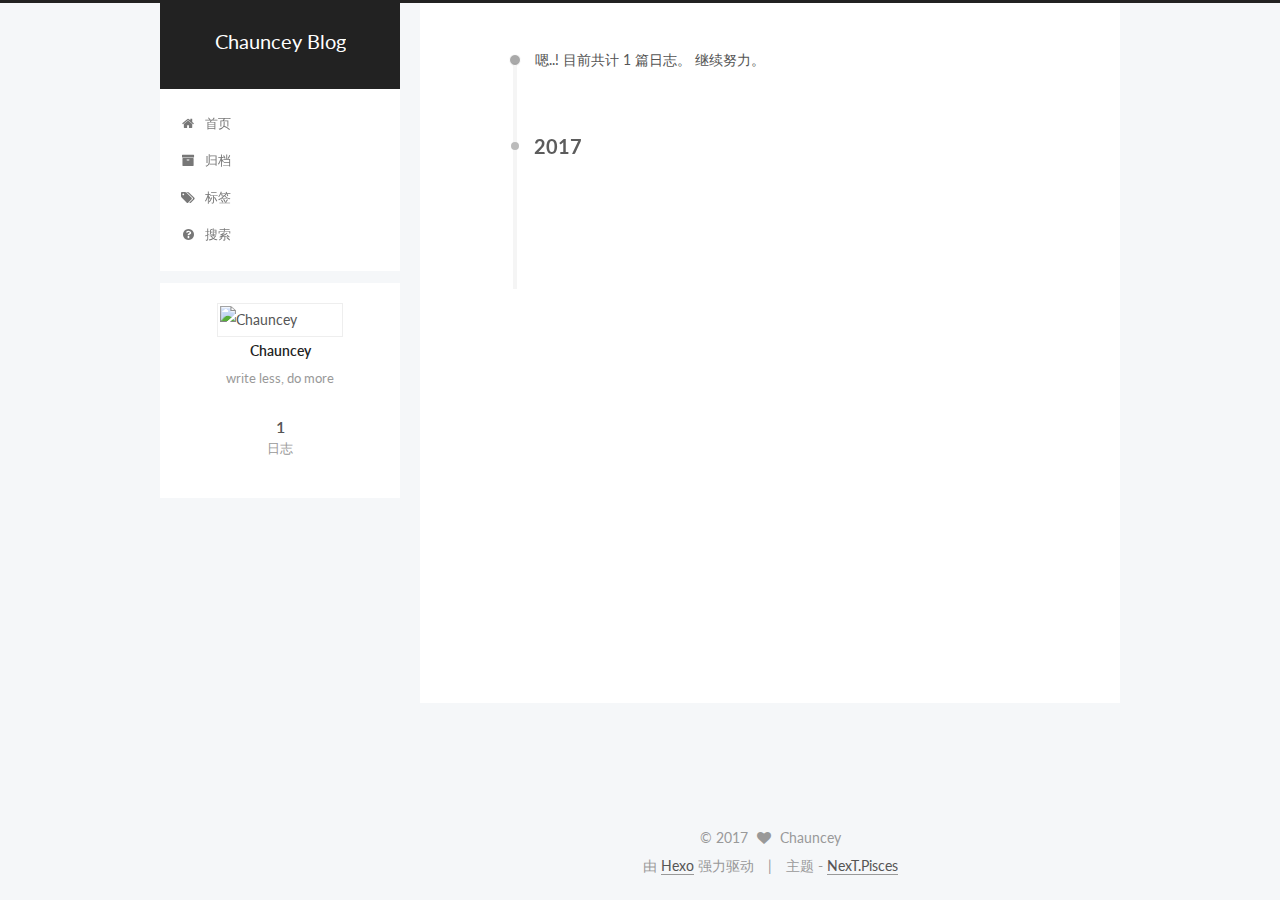
==== commit da4cdb6a: "Site updated: 2017-06-24 12:43:12" ====
--- a/archives/index.html
+++ b/archives/index.html
@@ -287,9 +287,9 @@
 
       <h2 class="post-title">
         
-            <a class="post-title-link" href="/2017/06/24/hello-world/" itemprop="url">
+            <a class="post-title-link" href="/2017/06/24/flow/" itemprop="url">
               
-                <span itemprop="name">Hello World</span>
+                <span itemprop="name">flow 初探</span>
               
             </a>
         
@@ -297,7 +297,7 @@
 
       <div class="post-meta">
         <time class="post-time" itemprop="dateCreated"
-              datetime="2017-06-24T10:48:45+08:00"
+              datetime="2017-06-24T11:59:43+08:00"
               content="2017-06-24" >
           06-24
         </time>
--- a/css/main.css
+++ b/css/main.css
@@ -1678,7 +1678,7 @@
   width: 4px;
   height: 4px;
   border-radius: 50%;
-  background: #ffc3ff;
+  background: #223271;
 }
 .links-of-blogroll {
   font-size: 13px;
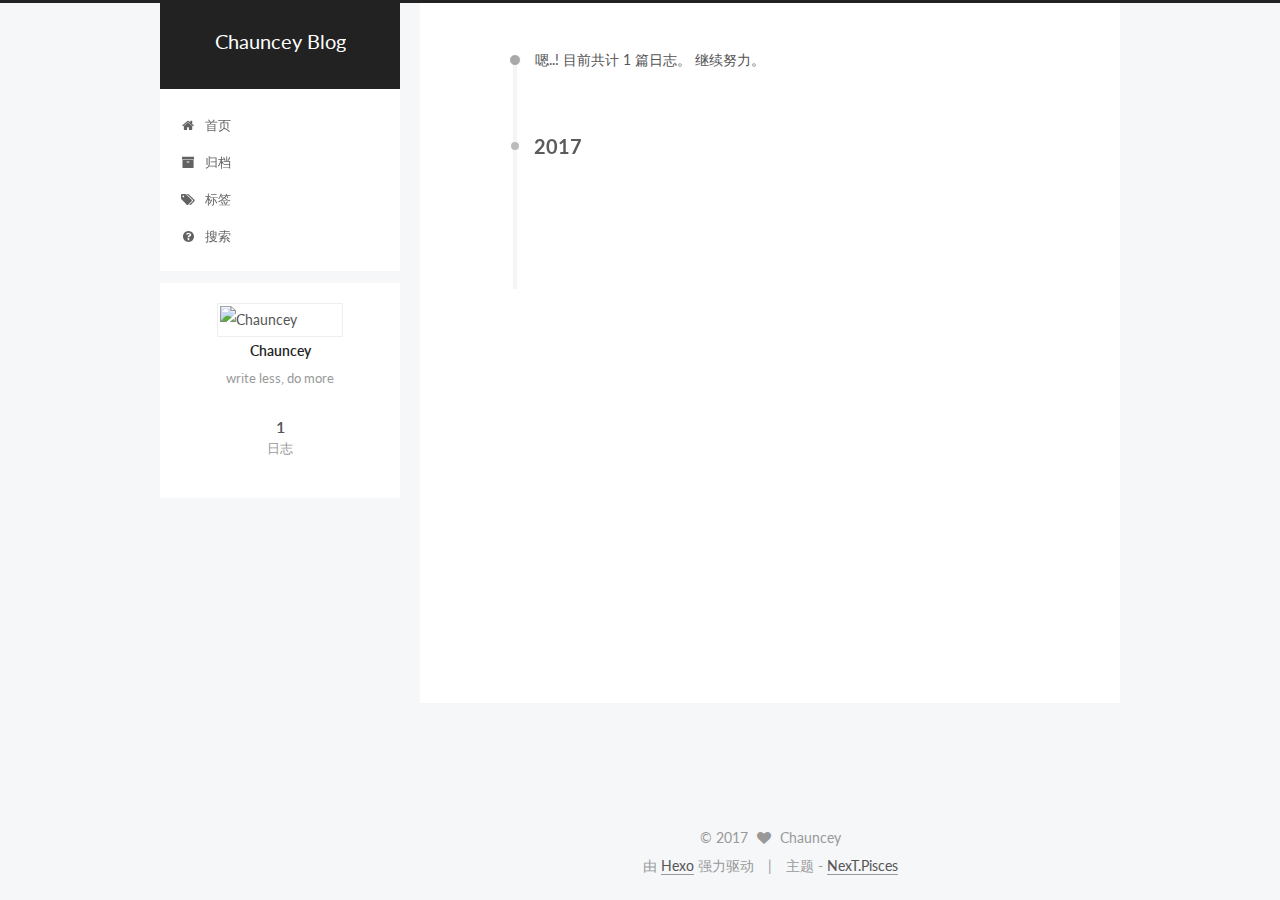
==== commit 0f8d6177: "Site updated: 2017-06-24 13:08:35" ====
--- a/archives/index.html
+++ b/archives/index.html
@@ -524,6 +524,14 @@
 
   
 
+    
+      <script id="dsq-count-scr" src="https://chauncey123.disqus.com/count.js" async></script>
+    
+
+    
+
+  
+
 
 
 
@@ -542,10 +550,6 @@
   
 
 
-
-
-
-  
 
 
 
